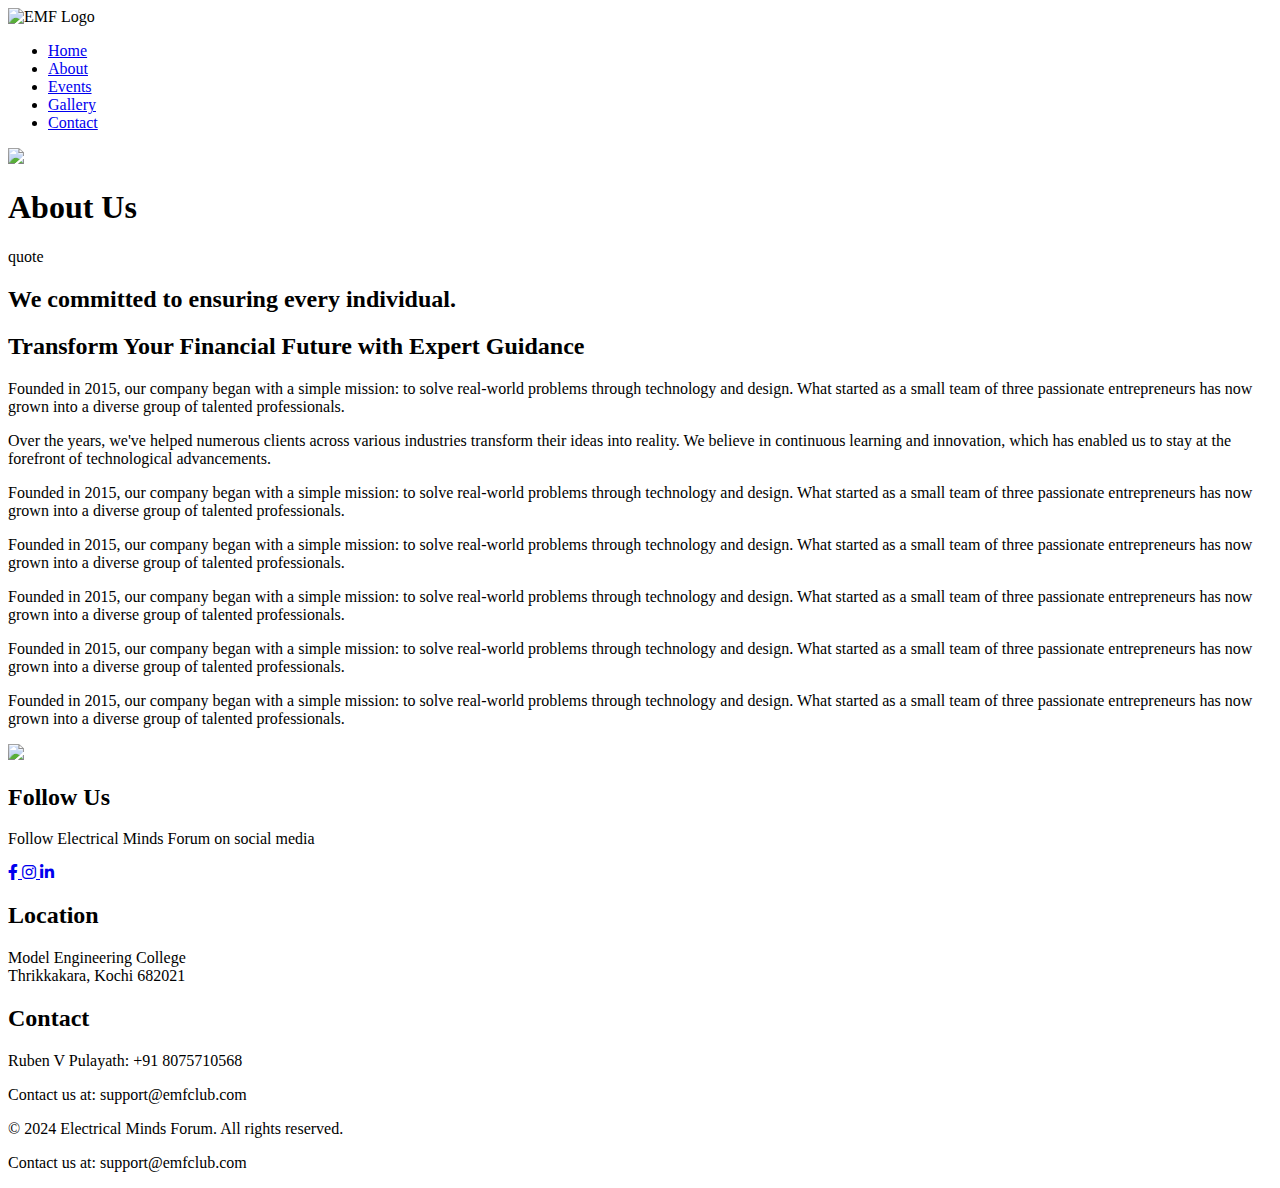
==== about.html @ 9b9ce5ea "Add files via upload" ====
<!DOCTYPE html>
<html lang="en">
<head>
    
    <head>
        <meta charset="UTF-8">
        <meta name="viewport" content="width=device-width, initial-scale=1.0">
        <link rel="stylesheet" href="styles.css">

        <link rel="stylesheet" href="https://cdnjs.cloudflare.com/ajax/libs/font-awesome/6.0.0-beta3/css/all.min.css"
            integrity="sha384-k6RqeWeci5ZR/Lv4MR0sA0FfDOMczTj0sF5vum1qHpAtxoqnAiq4HlT1brt/aH6k" crossorigin="anonymous">
        <title>Electrical Minds Forum</title>
        <link rel="preconnect" href="https://fonts.googleapis.com">
<link rel="preconnect" href="https://fonts.gstatic.com" crossorigin>
<link href="https://fonts.googleapis.com/css2?family=Atkinson+Hyperlegible+Mono:ital,wght@0,200..800;1,200..800&family=Roboto+Mono:ital,wght@0,100..700;1,100..700&family=Roboto+Slab:wght@100..900&family=Rowdies&display=swap" rel="stylesheet">
    </head>

    <head>
        <!-- Link to your CSS file -->
        <link rel="stylesheet" href="styles.css">
    
        <!-- Add Font Awesome CDN -->
        <link rel="stylesheet" href="https://cdnjs.cloudflare.com/ajax/libs/font-awesome/6.0.0-beta3/css/all.min.css">
    </head>


    <title>Electrical Minds Forum</title>
</head>
<body>

    <header>
        <img src="icons/emf logo.png" alt="EMF Logo" class="logo">
        <nav>
            <ul>
                <li><a href="index.html">Home</a></li>
                <li><a href="about.html">About</a></li>
                <li><a href="event.html">Events</a></li>
                <li><a href="gallery.html">Gallery</a></li>
                <li><a href="#contact">Contact</a></li>
            </ul>
        </nav>
    </header>
    <section class="about2-header">
        <div class="about2-image">
            <img src="icons/emf-gallery.png"/>
        </div>
        <div class="container about2-content">
            <h1>About Us</h1>
            <p>quote</p>
        </div>
    </section>

    <section class="about2-content">
        <div class="container">
            <h2>We committed to ensuring every individual.</h2>
            <h2> Transform Your Financial Future with Expert Guidance</h2>
            <div class="about2-grid">
                <div>
                    <p>Founded in 2015, our company began with a simple mission: to solve real-world problems through technology and design. What started as a small team of three passionate entrepreneurs has now grown into a diverse group of talented professionals.</p>
                    <p>Over the years, we've helped numerous clients across various industries transform their ideas into reality. We believe in continuous learning and innovation, which has enabled us to stay at the forefront of technological advancements.</p>
                    
                    <p>Founded in 2015, our company began with a simple mission: to solve real-world problems through technology and design. What started as a small team of three passionate entrepreneurs has now grown into a diverse group of talented professionals.</p>
                    <p>Founded in 2015, our company began with a simple mission: to solve real-world problems through technology and design. What started as a small team of three passionate entrepreneurs has now grown into a diverse group of talented professionals.</p>
                    <p>Founded in 2015, our company began with a simple mission: to solve real-world problems through technology and design. What started as a small team of three passionate entrepreneurs has now grown into a diverse group of talented professionals.</p>
                    <p>Founded in 2015, our company began with a simple mission: to solve real-world problems through technology and design. What started as a small team of three passionate entrepreneurs has now grown into a diverse group of talented professionals.</p>
                    <p>Founded in 2015, our company began with a simple mission: to solve real-world problems through technology and design. What started as a small team of three passionate entrepreneurs has now grown into a diverse group of talented professionals.</p>
                </div>
                <div class="para-image">
                    <img src="gallery/emf gallery1.jpg">
                </div>       
            </div>
            
            
        </div>
    </section>



    <section class="custom-contact" id="custom-contact">
        <div class="custom-contact-container">
            <div class="custom-section">
                
            <section class="social-media">
                <h2>Follow Us</h2>
                <p>Follow Electrical Minds Forum on social media</p>
            
                <div class="social-icons">
                    <!-- Facebook Icon -->
                    <a href="https://www.facebook.com" target="_blank">
                        <i class="fab fa-facebook-f"></i>
                    </a>
            
                    <!-- Instagram Icon -->
                    <a href="https://www.instagram.com" target="_blank">
                        <i class="fab fa-instagram"></i>
                    </a>
            
                    <!-- LinkedIn Icon -->
                    <a href="https://www.linkedin.com" target="_blank">
                        <i class="fab fa-linkedin-in"></i>
                    </a>
                </div>
            </section>
    
    
            </div>
    
            <div class="custom-section">
                <h2>Location</h2>
                <p>Model Engineering College<br>
                    Thrikkakara, Kochi 682021</p>
            </div>
    
            <div class="custom-section">
                <h2>Contact</h2>
                <p>Ruben V Pulayath: +91 8075710568</p>
                <p>Contact us at: support@emfclub.com</p>
            </div>
        </div>   
    </section>
        <footer>
            <p>&copy; 2024 Electrical Minds Forum. All rights reserved.</p>
            <p>Contact us at: support@emfclub.com</p>
        </footer>
      
    
    
</body>
</html>
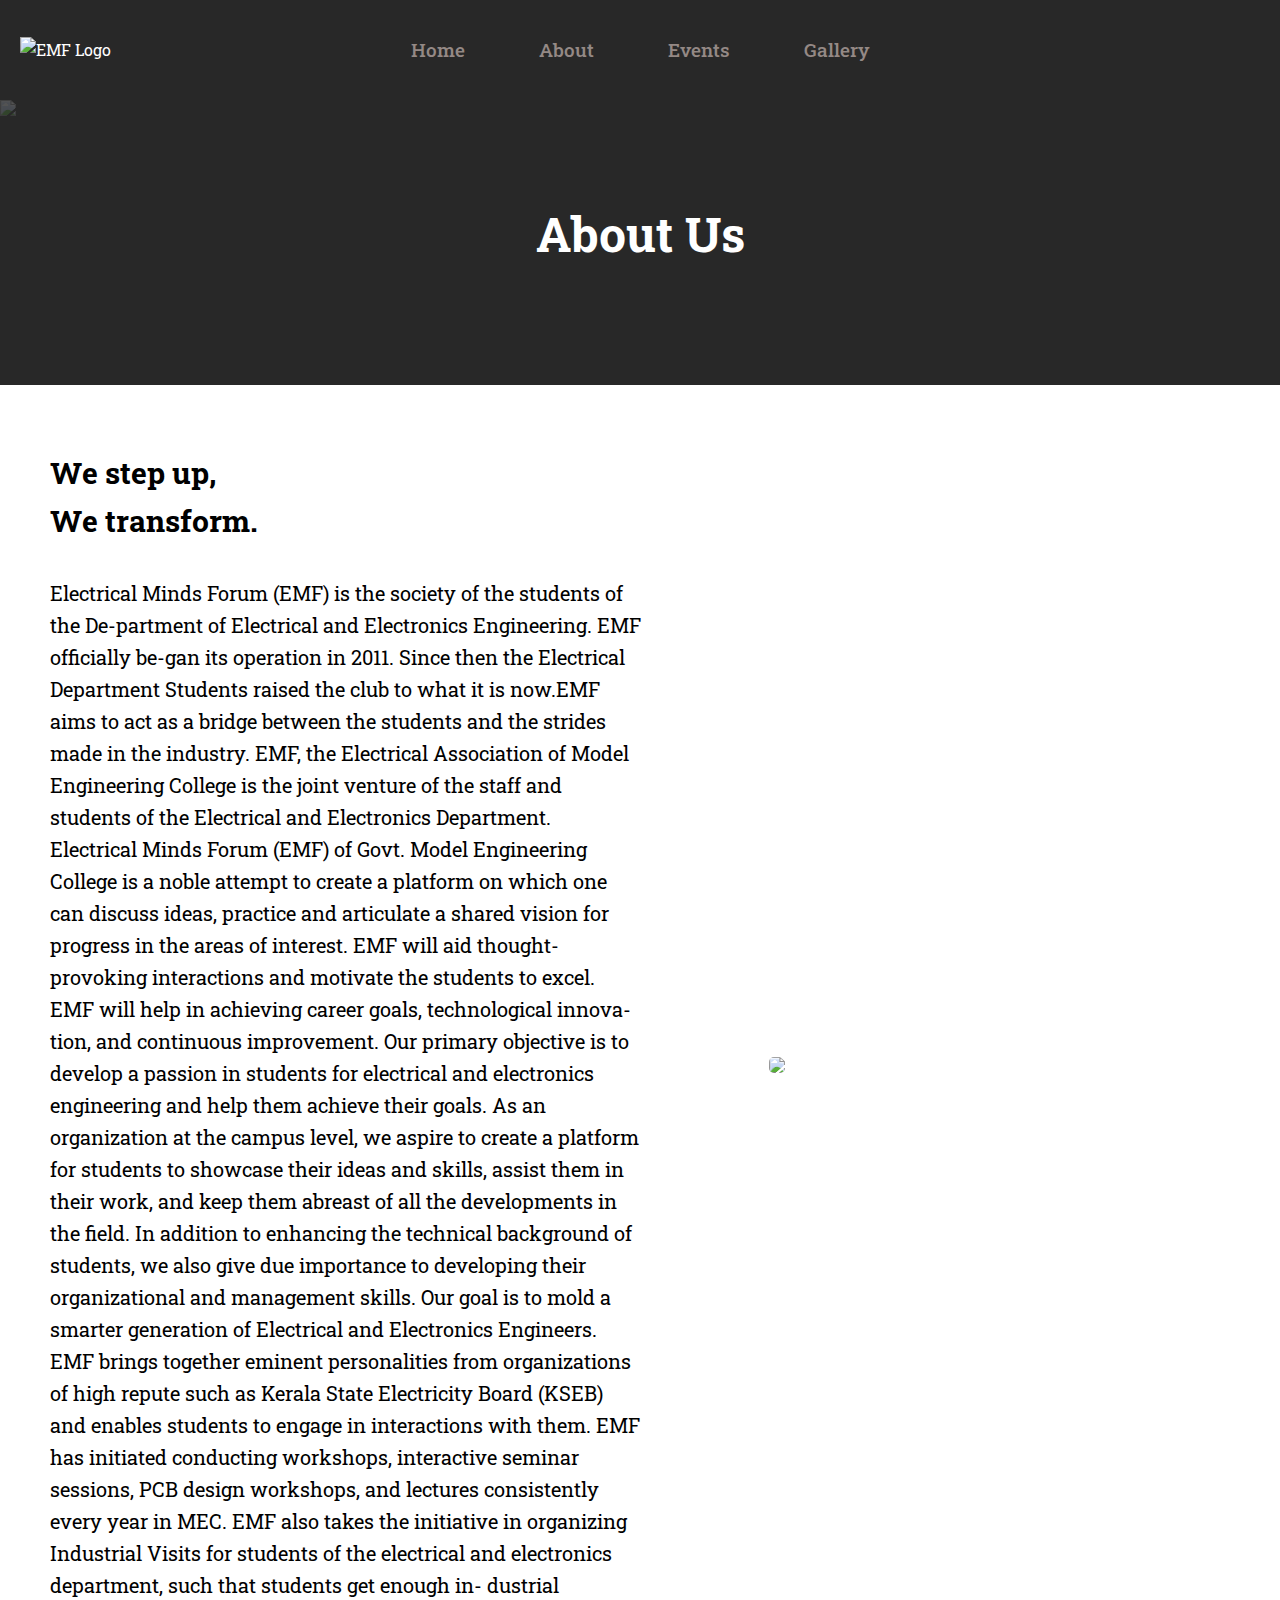
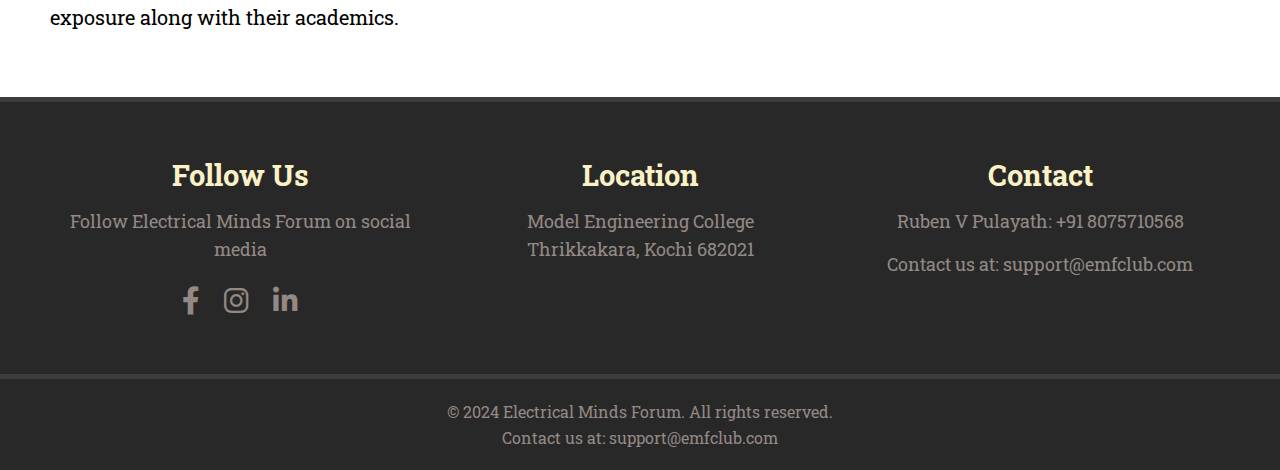
==== commit bf3abcbc: "Update about.html" ====
--- a/about.html
+++ b/about.html
@@ -36,34 +36,28 @@
                 <li><a href="about.html">About</a></li>
                 <li><a href="event.html">Events</a></li>
                 <li><a href="gallery.html">Gallery</a></li>
-                <li><a href="#contact">Contact</a></li>
+                
             </ul>
         </nav>
     </header>
     <section class="about2-header">
         <div class="about2-image">
-            <img src="icons/emf-gallery.png"/>
+            <img src="gallery/banner 2.jpg"/>
         </div>
         <div class="container about2-content">
             <h1>About Us</h1>
-            <p>quote</p>
+            
         </div>
     </section>
 
     <section class="about2-content">
         <div class="container">
-            <h2>We committed to ensuring every individual.</h2>
-            <h2> Transform Your Financial Future with Expert Guidance</h2>
+            <h2>We step up,</h2>
+            <h2>We transform.</h2>
+            
             <div class="about2-grid">
                 <div>
-                    <p>Founded in 2015, our company began with a simple mission: to solve real-world problems through technology and design. What started as a small team of three passionate entrepreneurs has now grown into a diverse group of talented professionals.</p>
-                    <p>Over the years, we've helped numerous clients across various industries transform their ideas into reality. We believe in continuous learning and innovation, which has enabled us to stay at the forefront of technological advancements.</p>
-                    
-                    <p>Founded in 2015, our company began with a simple mission: to solve real-world problems through technology and design. What started as a small team of three passionate entrepreneurs has now grown into a diverse group of talented professionals.</p>
-                    <p>Founded in 2015, our company began with a simple mission: to solve real-world problems through technology and design. What started as a small team of three passionate entrepreneurs has now grown into a diverse group of talented professionals.</p>
-                    <p>Founded in 2015, our company began with a simple mission: to solve real-world problems through technology and design. What started as a small team of three passionate entrepreneurs has now grown into a diverse group of talented professionals.</p>
-                    <p>Founded in 2015, our company began with a simple mission: to solve real-world problems through technology and design. What started as a small team of three passionate entrepreneurs has now grown into a diverse group of talented professionals.</p>
-                    <p>Founded in 2015, our company began with a simple mission: to solve real-world problems through technology and design. What started as a small team of three passionate entrepreneurs has now grown into a diverse group of talented professionals.</p>
+                    <p>Electrical Minds Forum (EMF) is the society of the students of the De-partment of Electrical and Electronics Engineering. EMF officially be-gan its operation in 2011. Since then the Electrical Department Students raised the club to what it is now.EMF aims to act as a bridge between the students and the strides made in the industry. EMF, the Electrical Association of Model Engineering College is the joint venture of the staff and students of the Electrical and Electronics Department. Electrical Minds Forum (EMF) of Govt. Model Engineering College is a noble attempt to create a platform on which one can discuss ideas, practice and articulate a shared vision for progress in the areas of interest. EMF will aid thought-provoking interactions and motivate the students to excel. EMF will help in achieving career goals, technological innova- tion, and continuous improvement. Our primary objective is to develop a passion in students for electrical and electronics engineering and help them achieve their goals. As an organization at the campus level, we aspire to create a platform for students to showcase their ideas and skills, assist them in their work, and keep them abreast of all the developments in the field. In addition to enhancing the technical background of students, we also give due importance to developing their organizational and management skills. Our goal is to mold a smarter generation of Electrical and Electronics Engineers. EMF brings together eminent personalities from organizations of high repute such as Kerala State Electricity Board (KSEB) and enables students to engage in interactions with them. EMF has initiated conducting workshops, interactive seminar sessions, PCB design workshops, and lectures consistently every year in MEC. EMF also takes the initiative in organizing Industrial Visits for students of the electrical and electronics department, such that students get enough in- dustrial exposure along with their academics.</p>
                 </div>
                 <div class="para-image">
                     <img src="gallery/emf gallery1.jpg">
@@ -126,4 +120,4 @@
     
     
 </body>
-</html>+</html>
--- a/styles.css
+++ b/styles.css
@@ -0,0 +1,1034 @@
+* {
+    margin: 0;
+    padding: 0;
+    box-sizing: border-box;
+}
+
+body {
+    font-family: "Roboto Slab", serif;
+    line-height: 1.6;
+    background-color: #ffffff;
+    /* Light background color */
+}
+
+header {
+    height: 100px;
+    display: flex;
+        /* Enable flexbox for alignment */
+        /*justify-content: space-between;*
+        /* Space between logo and nav */
+        align-items: center;
+        /* Vertically align items */
+        background: #282828;
+        /* Header background color */
+        color: white;
+        justify-content: space-between;
+        /* Text color */
+        position: relative;
+        padding: 10px 20px;
+        /* Padding for spacing */
+    
+}
+
+.logo {
+    max-width: 150px;
+        /* Control logo size */
+        margin: 0;
+        /* Remove any margin */
+}
+nav{
+    position: absolute;
+    left: 50%;
+    transform: translateX(-50%);
+}
+/* Navigation menu */
+nav ul {
+    
+    list-style: none;
+    /* Remove bullets */
+    display: flex;
+    /* Inline flexbox for items */
+    margin: 0;
+    /* Remove extra margins */
+    padding: 0;
+    /* Remove extra padding */
+    gap: 20px;
+    /* Adjust spacing between items */
+    /*justify-content: flex-start;
+    /* Align items slightly to the left */
+    
+}
+nav ul li{
+    margin: 0 15px;
+}
+
+/* Navbar text items */
+nav ul li a {
+    -webkit-tap-highlight-color: transparent;
+    font-weight: 500;
+    
+    color: #948985;
+    /* Text color */
+    text-decoration: none;
+    /* Remove underline */
+    font-size: 1.2rem;
+    /* Slightly increase font size */
+    padding: 8px 12px;
+    
+    /* Padding inside each link */
+    border-radius: 4px;
+    /* Rounded corners */
+    transition: all 0.3s ease;
+    /* Smooth transitions */
+    text-align: center;
+    
+
+}
+
+/* Hover effect for navbar */
+nav ul li a:hover {
+    
+    /* Light overlay effect */
+    color: #fbf1c7;
+    /* Ensure text color contrast */
+}
+
+.hero {
+    width: 100%;
+    height: 100vh;
+    position: relative;
+    overflow: hidden;
+    background-color: #000;
+}
+
+.overlay {
+    position: absolute;
+    top: 0;
+    left: 0;
+    width: 100%;
+    height: 100%;
+    background: rgba(0, 0, 0, 0.4);
+    z-index: 1;
+}
+
+.slideshow-container {
+    position: relative;
+    width: 100%;
+    height: 100vh;
+    overflow: hidden;
+}
+
+.slide {
+    display: none;
+    width: 100%;
+    height: 100%;
+    position: relative;
+    background-color: #282828; /* Fallback background color */
+}
+
+.slide img {
+    width: 100%;
+    height: 100%;
+    object-fit: cover;
+    position: absolute;
+    top: 0;
+    left: 0;
+    z-index: 1;
+    background-color: #282828; /* Fallback background color */
+}
+
+.slide-content {
+    position: relative;
+    z-index: 2;
+    color: white;
+    padding: 2rem;
+    max-width: 600px;
+    margin: 0 auto;
+    text-align: center;
+    position: absolute;
+    top: 50%;
+    left: 50%;
+    transform: translate(-50%, -50%);
+    background: rgba(0, 0, 0, 0.5);
+    border-radius: 10px;
+    backdrop-filter: blur(5px);
+}
+
+.slide-content h1 {
+    font-size: 3.5rem;
+    margin: 0.5rem 0;
+    font-weight: bold;
+    text-transform: uppercase;
+    letter-spacing: 2px;
+}
+
+.slide-content p {
+    font-size: 1.2rem;
+    margin: 1rem 0;
+    line-height: 1.6;
+}
+
+.prev, .next {
+    cursor: pointer;
+    position: absolute;
+    top: 50%;
+    transform: translateY(-50%);
+    width: auto;
+    padding: 16px;
+    color: white;
+    font-weight: bold;
+    font-size: 24px;
+    transition: 0.6s ease;
+    border: none;
+    background: rgba(0, 0, 0, 0.3);
+    z-index: 3;
+}
+
+.next {
+    right: 0;
+}
+
+.prev {
+    left: 0;
+}
+
+.prev:hover, .next:hover {
+    background: rgba(0, 0, 0, 0.8);
+}
+
+.dots-container {
+    position: absolute;
+    bottom: 20px;
+    width: 100%;
+    text-align: center;
+    z-index: 3;
+}
+
+.dot {
+    cursor: pointer;
+    height: 12px;
+    width: 12px;
+    margin: 0 5px;
+    background-color: rgba(255, 255, 255, 0.5);
+    border-radius: 50%;
+    display: inline-block;
+    transition: background-color 0.6s ease;
+}
+
+.active, .dot:hover {
+    background-color: white;
+}
+
+.slide.fade {
+    animation-name: fade;
+    animation-duration: 1.5s;
+    background-color: #282828; /* Fallback background color */
+}
+
+@keyframes fade {
+    from {opacity: .4}
+    to {opacity: 1}
+}
+
+@media screen and (max-width: 768px) {
+    .slide-content h1 {
+        font-size: 2.5rem;
+    }
+    
+    .slide-content p {
+        font-size: 1rem;
+    }
+    
+    .prev, .next {
+        padding: 8px;
+        font-size: 18px;
+    }
+}
+
+.cta-button {
+    display: inline-block;
+    padding: 15px 30px;
+    background: linear-gradient(45deg, #4CAF50, #45a049);
+    color: white;
+    text-decoration: none;
+    border-radius: 30px;
+    font-size: 1.1rem;
+    font-weight: 600;
+    transition: all 0.3s ease;
+    opacity: 0;
+    transform: translateY(20px);
+    transition: all 0.8s ease-out 0.9s;
+}
+
+.slide.active .cta-button {
+    opacity: 1;
+    transform: translateY(0);
+}
+
+.cta-button:hover {
+    transform: translateY(-2px);
+    box-shadow: 0 5px 15px rgba(76, 175, 80, 0.4);
+}
+
+/* Navigation Buttons */
+.nav-btn {
+    position: absolute;
+    top: 50%;
+    transform: translateY(-50%);
+    background: rgba(255, 255, 255, 0.1);
+    border: none;
+    width: 50px;
+    height: 50px;
+    border-radius: 50%;
+    cursor: pointer;
+    z-index: 2;
+    transition: all 0.3s ease;
+}
+
+.nav-btn:hover {
+    background: rgba(255, 255, 255, 0.2);
+}
+
+.nav-btn svg {
+    width: 24px;
+    height: 24px;
+    fill: white;
+}
+
+.prev {
+    left: 20px;
+}
+
+.next {
+    right: 20px;
+}
+
+/* Progress Bar */
+.progress-container {
+    position: absolute;
+    bottom: 0;
+    width: 100%;
+    height: 4px;
+    background: rgba(255, 255, 255, 0.2);
+    z-index: 2;
+}
+
+.progress-bar {
+    height: 100%;
+    background: #4CAF50;
+    width: 0;
+    transition: width 0.3s ease;
+}
+
+/* Dots Container */
+.dots-container {
+    position: absolute;
+    bottom: 30px;
+    left: 50%;
+    transform: translateX(-50%);
+    display: flex;
+    gap: 12px;
+    z-index: 2;
+}
+
+.dot {
+    width: 10px;
+    height: 10px;
+    background: rgba(255, 255, 255, 0.5);
+    border-radius: 50%;
+    cursor: pointer;
+    transition: all 0.3s ease;
+}
+
+.dot.active {
+    background: white;
+    transform: scale(1.2);
+}
+
+/* Responsive Design */
+@media (max-width: 768px) {
+    .slide-content h1 {
+        font-size: 2.5rem;
+    }
+
+    .slide-content p {
+        font-size: 1.2rem;
+    }
+
+    .nav-btn {
+        width: 40px;
+        height: 40px;
+    }
+}
+
+@media (max-width: 480px) {
+    .slide-content h1 {
+        font-size: 2rem;
+    }
+
+    .slide-content p {
+        font-size: 1rem;
+    }
+
+    .cta-button {
+        padding: 12px 24px;
+        font-size: 1rem;
+    }
+}
+
+.about {
+    padding: 50px 40px;
+    /* Padding for about section */
+    background-color: #eaecef;
+    /* Light gray background */
+    text-align: center;
+    /* Center text */
+}
+
+.about h2 {
+    font-size: 3em;
+    /* Font size for section heading */
+    margin: 30px 0;
+    /* Margin above and below heading */
+    color: #282828;
+    font-weight: 700;
+    /* Color for heading */
+}
+
+.member-group {
+    display: flex;
+    /* Use flexbox */
+    flex-wrap: wrap;
+    /* Wrap to next line */
+    justify-content: center;
+    /* Center items */
+    margin: 20px 0;
+    /* Margin for the group */
+}
+
+.member {
+    margin: 15px;
+    /* Space around member items */
+    text-align: center;
+    /* Center text under images */
+}
+
+.member img {
+    width: 100px;
+    /* Width of member images */
+    height: 100px;
+    /* Height of member images */
+    border-radius: 50%;
+    /* Circular images */
+    object-fit: cover;
+    /* Maintain aspect ratio */
+}
+
+.events2 {
+    padding: 50px 40px;
+    /* Padding around the events section */
+    background-color: #ffffff;
+    /* Light gray background */
+    text-align: center;
+    /* Center text */
+}
+
+.events2 h2 {
+    font-size: 3em;
+    /* Font size for section heading */
+    margin: 30px 0;
+    /* Margin above and below heading */
+    color: #282828;
+    font-weight: 700;
+    /* Color for heading */
+}
+
+
+
+.event-group2 {
+    display: flex;
+    /* Use flexbox */
+    flex-wrap: wrap;
+    /* Wrap items */
+    justify-content: center;
+    /* Center items */
+    margin: 20px 0;
+    /* Margin for the group */
+}
+
+.event2 {
+    
+    /* Border color */
+    
+    /* Rounded corners */
+    margin: 15px;
+    /* Space between events */
+    padding: 20px;
+    /* Padding inside each event box */
+    background: white;
+    /* Background for event box */
+    max-width: 400px;
+    /* Max width for event boxes */
+    
+}
+
+.event-image2 img {
+    width: 350px;
+    /* Responsive image */
+    height: 350px;
+    
+    /* Maintain aspect ratio */
+    
+    /* Rounded corners for image */
+}
+
+.event-details2 h3 input,
+.event-details2 p input,
+.event-details2 p textarea {
+    border: none;
+    /* Remove border */
+    border-bottom: 1px solid #6c63ff;
+    /* Bottom border */
+    width: calc(100% - 15px);
+    /* Full width */
+    margin-bottom: 10px;
+    /* Space below inputs */
+    padding: 5px;
+    /* Padding inside inputs */
+}
+
+.event-details2 textarea {
+    height: 60px;
+    /* Height for description */
+    resize: none;
+    /* Prevent resizing of textarea */
+}
+
+.gallery2 {
+    padding: 50px 40px;
+    /* Padding around the gallery section */
+    background-color: #eaecef;
+    /* White background */
+    text-align: center;
+    /* Center text */
+}
+
+.gallery2 h2 {
+    font-size: 2em;
+    /* Font size for section heading */
+    margin: 30px 0;
+    /* Margin above and below heading */
+    color: #282828;
+    /* Color for heading */
+}
+
+.gallery-group {
+    display: flex;
+    /* Use flexbox */
+    flex-wrap: wrap;
+    /* Wrap items */
+    justify-content: center;
+    /* Center items */
+    margin: 20px 0;
+    /* Margin for the group */
+}
+
+.gallery-item2 {
+    
+    /* Border color */
+    box-shadow: 0 4px 8px 0 rgba(0, 0, 0, 0.2), 0 6px 20px 0 rgba(0, 0, 0, 0.19);
+    /* Rounded corners */
+    margin: 15px;
+    /* Space between items */
+    overflow: hidden;
+    /* Preserve image and title appearance */
+    max-width: 400px;
+    /* Max width for gallery items */
+}
+
+.gallery-item2 img {
+    width: 100%;
+    /* Responsive image */
+    height: auto;
+    /* Maintain aspect ratio */
+    
+}
+
+.gallery-item2 img:hover{
+    transform: scale(1.4);
+}
+
+.image-title2 {
+    padding: 10px;
+    /* Padding inside title area */
+}
+
+.image-title2 input {
+    border: none;
+    /* Remove border */
+    border-bottom: 1px solid #6c63ff;
+    /* Bottom border */
+    width: calc(100% - 20px);
+    /* Full width */
+    padding: 5px;
+    /* Padding inside input */
+    text-align: center;
+    /* Center title text */
+}
+
+/* Styles for the Feedback Form Section */
+.feedback {
+    padding: 50px 40px;
+    /* Padding around the feedback section */
+    background-color: #f4f4f4;
+    /* Light gray background */
+    text-align: center;
+    /* Center text */
+}
+
+.feedback h2 {
+    font-size: 2em;
+    /* Font size for feedback section heading */
+    margin: 30px 0;
+    /* Margin above and below heading */
+    color: #6c63ff;
+    /* Color for heading */
+}
+
+.feedback-form {
+    display: flex;
+    flex-direction: column;
+    /* Arrange elements vertically */
+    gap: 1rem;
+    /* Space between elements */
+    max-width: 400px;
+    /* Max width for the form */
+    margin: 0 auto;
+    /* Center the form */
+    background: white;
+    /* White background for the form */
+    border-radius: 8px;
+    /* Rounded corners */
+    padding: 20px;
+    /* Padding inside form */
+    box-shadow: 0 4px 8px rgba(0, 0, 0, 0.1);
+    /* Shadow effect */
+}
+
+.feedback-form label {
+    text-align: left;
+    /* Align label to the left */
+}
+
+.feedback-form input,
+.feedback-form textarea {
+    border: 1px solid #6c63ff;
+    /* Border color */
+    border-radius: 5px;
+    /* Rounded corners for inputs */
+    padding: 10px;
+    /* Padding inside inputs */
+    width: 100%;
+    /* Full width */
+}
+
+.feedback-form textarea {
+    height: 100px;
+    /* Height for textarea */
+}
+
+button {
+    background: linear-gradient(90deg, #6c63ff, #3f47cc);
+    /* Gradient background */
+    color: white;
+    /* Button text color */
+    padding: 10px;
+    /* Padding inside button */
+    border: none;
+    /* Remove border */
+    border-radius: 5px;
+    /* Rounded corners for button */
+    cursor: pointer;
+    /* Pointer cursor on hover */
+}
+
+.custom-contact {
+    padding: 50px 40px;
+    background-color: #282828;
+    border-top: 5px solid #3c3c3c
+}
+
+.custom-contact-container {
+    display: flex;
+    justify-content: space-between;
+    align-items: flex-start;
+    max-width: 1200px;
+    margin: 0 auto;
+}
+
+.custom-section {
+    flex: 1;
+    text-align: center;
+    padding: 0 20px;
+}
+
+.custom-section h2 {
+    font-size: 1.8em;
+    color: #fbf1c7;
+    margin-bottom: 10px;
+}
+
+.custom-section p {
+    color: #948985;
+    font-size: 1.1em;
+    line-height: 1.6;
+    margin-bottom: 15px;
+}
+
+.social-icons {
+    display: flex;
+    justify-content: center;
+    margin-top: 15px;
+}
+
+.social-icons a {
+    margin: 0 12px;
+    color: #948985;
+    font-size: 28px;
+    text-decoration: none;
+    transition: color 0.3s ease, transform 0.3s ease;
+}
+
+.social-icons a:hover {
+    color: #fbf1c7;
+    transform: scale(1.2);
+}
+
+
+footer {
+    background-color: #282828;
+    color:#948985 ;
+    text-align: center;
+    padding: 20px;
+    border-top: 5px solid #3c3c3c;
+}
+
+  
+ .gallery {
+    padding-top: 50px;
+    padding-bottom: 50px;
+    padding-left: 50px;
+    padding-right:50px ;
+    display: grid;
+    grid-template-columns: repeat(4, 1fr);
+    gap: 20px;
+    
+}
+  
+  .gallery-item {
+    height: 350px;
+    overflow: hidden;
+    position: relative;
+    box-shadow: 0 6px 15px rgba(0,0,0,0.1);
+    cursor: pointer;
+    transition: transform 0.3s ease, box-shadow 0.3s ease;
+  }
+  
+  .gallery-item:hover {
+    transform: translateY(-5px);
+    box-shadow: 0 12px 20px rgba(0,0,0,0.15);
+  }
+  
+  .gallery-item img {
+    width: 100%;
+    height: 100%;
+    object-fit: cover;
+    transition: transform 0.5s ease;
+  }
+  
+  .gallery-item:hover img {
+    transform: scale(1.05);
+  }
+  
+  /* Modal styles */
+  .modal {
+    display: none;
+    position: fixed;
+    top: 0;
+    left: 0;
+    width: 100%;
+    height: 100%;
+    background-color: rgba(0,0,0,0.95);
+    z-index: 1000;
+    opacity: 0;
+    transition: opacity 0.3s ease;
+    justify-content: center;
+    align-items: center;
+  }
+  
+  .modal.active {
+    display: flex;
+    opacity: 1;
+  }
+  
+  .modal-content {
+    max-width: 90%;
+    max-height: 90%;
+    object-fit: contain;
+    border-radius: 4px;
+    opacity: 0;
+    transform: scale(0.8);
+    transition: all 0.3s ease;
+  }
+  
+  .modal.active .modal-content {
+    opacity: 1;
+    transform: scale(1);
+  }
+  
+  .close-btn {
+    position: absolute;
+    top: 20px;
+    right: 30px;
+    color: white;
+    font-size: 35px;
+    cursor: pointer;
+    z-index: 1001;
+    width: 50px;
+    height: 50px;
+    display: flex;
+    align-items: center;
+    justify-content: center;
+    background-color: rgba(0,0,0,0.3);
+    border-radius: 50%;
+    transition: background-color 0.3s;
+  }
+  
+  .close-btn:hover {
+    background-color: rgba(255,255,255,0.1);
+  }
+  
+  .caption {
+    position: absolute;
+    bottom: 0;
+    left: 0;
+    right: 0;
+    background-color: rgba(0,0,0,0.7);
+    color: white;
+    padding: 15px;
+    text-align: center;
+    opacity: 0;
+    transform: translateY(20px);
+    transition: all 0.3s ease;
+  }
+  
+  .modal.active .caption {
+    opacity: 1;
+    transform: translateY(0);
+  }
+  
+  /* Navigation buttons */
+  .nav-btn {
+    position: absolute;
+    top: 50%;
+    transform: translateY(-50%);
+    color: white;
+    font-size: 30px;
+    background-color: rgba(0,0,0,0.3);
+    width: 60px;
+    height: 60px;
+    border-radius: 50%;
+    display: flex;
+    align-items: center;
+    justify-content: center;
+    cursor: pointer;
+    transition: background-color 0.3s;
+    z-index: 1001;
+  }
+  
+  .nav-btn:hover {
+    background-color: rgba(255,255,255,0.1);
+  }
+  
+  .prev-btn {
+    left: 20px;
+  }
+  
+  .next-btn {
+    right: 20px;
+  }
+  
+  /* Caption overlay for gallery items */
+  .item-caption {
+    position: absolute;
+    bottom: 0;
+    left: 0;
+    right: 0;
+    background: linear-gradient(transparent, rgba(0,0,0,0.7));
+    color: white;
+    padding: 15px;
+    transform: translateY(100%);
+    transition: transform 0.3s ease;
+  }
+  
+  .gallery-item:hover .item-caption {
+    transform: translateY(0);
+  }
+
+/* event card */
+.events-grid {
+    padding-top: 50px;
+    padding-bottom: 50px;
+    padding-left: 50px;
+    padding-right:50px ;
+    display: grid;
+    grid-template-columns: repeat(4, 1fr);
+    gap: 20px;
+  }
+  
+  .event-card {
+    background-color: white;
+    border-radius: var(--border-radius);
+    overflow: hidden;
+    box-shadow: var(--shadow);
+    transition: transform 0.3s, box-shadow 0.3s;
+  }
+  
+  .event-card:hover {
+    transform: translateY(-5px);
+    box-shadow: 0 8px 20px rgba(0,0,0,0.15);
+  }
+  
+  .event-image {
+    height: 200px;
+    overflow: hidden;
+    position: relative;
+  }
+  
+  .event-image img {
+    width: 100%;
+    height: 100%;
+    object-fit: cover;
+    transition: transform 0.5s;
+  }
+  
+  .event-card:hover .event-image img {
+    transform: scale(1.05);
+  }
+  
+  
+  
+ 
+  
+  .event-title {
+    padding-top: 20px;
+    padding-left: 10px;
+    font-size: 20px;
+    font-weight: 600;
+    margin-bottom: 10px;
+    color: var(--text-color);
+  }
+  
+  
+  
+
+  
+  .event-description {
+    padding-left: 10px;
+    margin: 15px 0;
+    font-size: 15px;
+    color: #555;
+    line-height: 1.5;
+  }
+  
+  .event-footer {
+    display: flex;
+    justify-content: space-between;
+    align-items: center;
+    margin-top: 15px;
+    padding-top: 15px;
+    border-top: 1px solid var(--gray-light);
+  }
+  
+
+  /*about us page */
+  .about2-header {
+    background-color: #282828;
+    color: white;
+    padding: 2rem 0;
+    text-align: center;
+    position: relative;
+    overflow: hidden;
+}
+
+.about2-content {
+    position: relative;
+    z-index: 2;
+}
+
+.about2-image {
+    position: absolute;
+    top: 0;
+    left: 0;
+    width: 100%;
+    height: 100%;
+    opacity: 0.2;
+    z-index: 1;
+    display: flex;
+    justify-content: center;
+    align-items: center;
+}
+
+.about2-image img {
+    min-width: 100%;
+    min-height: 100%;
+    object-fit: cover;
+}
+
+.about2-header h1 {
+    font-size: 3rem;
+    margin-bottom: 1rem;
+}
+
+.about2-header p {
+    font-size: 1.2rem;
+    max-width: 700px;
+    margin: 0 auto;
+}
+  
+.about2-content {
+  padding: 4rem 0;
+}
+
+.about2-grid {
+  display: grid;
+  grid-template-columns: 1fr 1fr;
+  gap: 3rem;
+  margin-top: 2rem;
+  padding-left:50px;
+  font-size: 20px;
+}
+
+.about2-content h2{
+  padding-left: 50px;
+  font-size: 30px;
+}
+
+
+  .para-image {
+    display: flex;
+    align-items: center;
+    justify-content: space-between;
+    margin-top: -5rem;
+    margin-left: 5rem;
+  }
+
+  .para-image img {
+    max-width: 90%;
+    height: auto;
+    border-radius: 5px;
+    
+  }
+
+
+
--- a/styles.css
+++ b/styles.css
@@ -0,0 +1,1034 @@
+* {
+    margin: 0;
+    padding: 0;
+    box-sizing: border-box;
+}
+
+body {
+    font-family: "Roboto Slab", serif;
+    line-height: 1.6;
+    background-color: #ffffff;
+    /* Light background color */
+}
+
+header {
+    height: 100px;
+    display: flex;
+        /* Enable flexbox for alignment */
+        /*justify-content: space-between;*
+        /* Space between logo and nav */
+        align-items: center;
+        /* Vertically align items */
+        background: #282828;
+        /* Header background color */
+        color: white;
+        justify-content: space-between;
+        /* Text color */
+        position: relative;
+        padding: 10px 20px;
+        /* Padding for spacing */
+    
+}
+
+.logo {
+    max-width: 150px;
+        /* Control logo size */
+        margin: 0;
+        /* Remove any margin */
+}
+nav{
+    position: absolute;
+    left: 50%;
+    transform: translateX(-50%);
+}
+/* Navigation menu */
+nav ul {
+    
+    list-style: none;
+    /* Remove bullets */
+    display: flex;
+    /* Inline flexbox for items */
+    margin: 0;
+    /* Remove extra margins */
+    padding: 0;
+    /* Remove extra padding */
+    gap: 20px;
+    /* Adjust spacing between items */
+    /*justify-content: flex-start;
+    /* Align items slightly to the left */
+    
+}
+nav ul li{
+    margin: 0 15px;
+}
+
+/* Navbar text items */
+nav ul li a {
+    -webkit-tap-highlight-color: transparent;
+    font-weight: 500;
+    
+    color: #948985;
+    /* Text color */
+    text-decoration: none;
+    /* Remove underline */
+    font-size: 1.2rem;
+    /* Slightly increase font size */
+    padding: 8px 12px;
+    
+    /* Padding inside each link */
+    border-radius: 4px;
+    /* Rounded corners */
+    transition: all 0.3s ease;
+    /* Smooth transitions */
+    text-align: center;
+    
+
+}
+
+/* Hover effect for navbar */
+nav ul li a:hover {
+    
+    /* Light overlay effect */
+    color: #fbf1c7;
+    /* Ensure text color contrast */
+}
+
+.hero {
+    width: 100%;
+    height: 100vh;
+    position: relative;
+    overflow: hidden;
+    background-color: #000;
+}
+
+.overlay {
+    position: absolute;
+    top: 0;
+    left: 0;
+    width: 100%;
+    height: 100%;
+    background: rgba(0, 0, 0, 0.4);
+    z-index: 1;
+}
+
+.slideshow-container {
+    position: relative;
+    width: 100%;
+    height: 100vh;
+    overflow: hidden;
+}
+
+.slide {
+    display: none;
+    width: 100%;
+    height: 100%;
+    position: relative;
+    background-color: #282828; /* Fallback background color */
+}
+
+.slide img {
+    width: 100%;
+    height: 100%;
+    object-fit: cover;
+    position: absolute;
+    top: 0;
+    left: 0;
+    z-index: 1;
+    background-color: #282828; /* Fallback background color */
+}
+
+.slide-content {
+    position: relative;
+    z-index: 2;
+    color: white;
+    padding: 2rem;
+    max-width: 600px;
+    margin: 0 auto;
+    text-align: center;
+    position: absolute;
+    top: 50%;
+    left: 50%;
+    transform: translate(-50%, -50%);
+    background: rgba(0, 0, 0, 0.5);
+    border-radius: 10px;
+    backdrop-filter: blur(5px);
+}
+
+.slide-content h1 {
+    font-size: 3.5rem;
+    margin: 0.5rem 0;
+    font-weight: bold;
+    text-transform: uppercase;
+    letter-spacing: 2px;
+}
+
+.slide-content p {
+    font-size: 1.2rem;
+    margin: 1rem 0;
+    line-height: 1.6;
+}
+
+.prev, .next {
+    cursor: pointer;
+    position: absolute;
+    top: 50%;
+    transform: translateY(-50%);
+    width: auto;
+    padding: 16px;
+    color: white;
+    font-weight: bold;
+    font-size: 24px;
+    transition: 0.6s ease;
+    border: none;
+    background: rgba(0, 0, 0, 0.3);
+    z-index: 3;
+}
+
+.next {
+    right: 0;
+}
+
+.prev {
+    left: 0;
+}
+
+.prev:hover, .next:hover {
+    background: rgba(0, 0, 0, 0.8);
+}
+
+.dots-container {
+    position: absolute;
+    bottom: 20px;
+    width: 100%;
+    text-align: center;
+    z-index: 3;
+}
+
+.dot {
+    cursor: pointer;
+    height: 12px;
+    width: 12px;
+    margin: 0 5px;
+    background-color: rgba(255, 255, 255, 0.5);
+    border-radius: 50%;
+    display: inline-block;
+    transition: background-color 0.6s ease;
+}
+
+.active, .dot:hover {
+    background-color: white;
+}
+
+.slide.fade {
+    animation-name: fade;
+    animation-duration: 1.5s;
+    background-color: #282828; /* Fallback background color */
+}
+
+@keyframes fade {
+    from {opacity: .4}
+    to {opacity: 1}
+}
+
+@media screen and (max-width: 768px) {
+    .slide-content h1 {
+        font-size: 2.5rem;
+    }
+    
+    .slide-content p {
+        font-size: 1rem;
+    }
+    
+    .prev, .next {
+        padding: 8px;
+        font-size: 18px;
+    }
+}
+
+.cta-button {
+    display: inline-block;
+    padding: 15px 30px;
+    background: linear-gradient(45deg, #4CAF50, #45a049);
+    color: white;
+    text-decoration: none;
+    border-radius: 30px;
+    font-size: 1.1rem;
+    font-weight: 600;
+    transition: all 0.3s ease;
+    opacity: 0;
+    transform: translateY(20px);
+    transition: all 0.8s ease-out 0.9s;
+}
+
+.slide.active .cta-button {
+    opacity: 1;
+    transform: translateY(0);
+}
+
+.cta-button:hover {
+    transform: translateY(-2px);
+    box-shadow: 0 5px 15px rgba(76, 175, 80, 0.4);
+}
+
+/* Navigation Buttons */
+.nav-btn {
+    position: absolute;
+    top: 50%;
+    transform: translateY(-50%);
+    background: rgba(255, 255, 255, 0.1);
+    border: none;
+    width: 50px;
+    height: 50px;
+    border-radius: 50%;
+    cursor: pointer;
+    z-index: 2;
+    transition: all 0.3s ease;
+}
+
+.nav-btn:hover {
+    background: rgba(255, 255, 255, 0.2);
+}
+
+.nav-btn svg {
+    width: 24px;
+    height: 24px;
+    fill: white;
+}
+
+.prev {
+    left: 20px;
+}
+
+.next {
+    right: 20px;
+}
+
+/* Progress Bar */
+.progress-container {
+    position: absolute;
+    bottom: 0;
+    width: 100%;
+    height: 4px;
+    background: rgba(255, 255, 255, 0.2);
+    z-index: 2;
+}
+
+.progress-bar {
+    height: 100%;
+    background: #4CAF50;
+    width: 0;
+    transition: width 0.3s ease;
+}
+
+/* Dots Container */
+.dots-container {
+    position: absolute;
+    bottom: 30px;
+    left: 50%;
+    transform: translateX(-50%);
+    display: flex;
+    gap: 12px;
+    z-index: 2;
+}
+
+.dot {
+    width: 10px;
+    height: 10px;
+    background: rgba(255, 255, 255, 0.5);
+    border-radius: 50%;
+    cursor: pointer;
+    transition: all 0.3s ease;
+}
+
+.dot.active {
+    background: white;
+    transform: scale(1.2);
+}
+
+/* Responsive Design */
+@media (max-width: 768px) {
+    .slide-content h1 {
+        font-size: 2.5rem;
+    }
+
+    .slide-content p {
+        font-size: 1.2rem;
+    }
+
+    .nav-btn {
+        width: 40px;
+        height: 40px;
+    }
+}
+
+@media (max-width: 480px) {
+    .slide-content h1 {
+        font-size: 2rem;
+    }
+
+    .slide-content p {
+        font-size: 1rem;
+    }
+
+    .cta-button {
+        padding: 12px 24px;
+        font-size: 1rem;
+    }
+}
+
+.about {
+    padding: 50px 40px;
+    /* Padding for about section */
+    background-color: #eaecef;
+    /* Light gray background */
+    text-align: center;
+    /* Center text */
+}
+
+.about h2 {
+    font-size: 3em;
+    /* Font size for section heading */
+    margin: 30px 0;
+    /* Margin above and below heading */
+    color: #282828;
+    font-weight: 700;
+    /* Color for heading */
+}
+
+.member-group {
+    display: flex;
+    /* Use flexbox */
+    flex-wrap: wrap;
+    /* Wrap to next line */
+    justify-content: center;
+    /* Center items */
+    margin: 20px 0;
+    /* Margin for the group */
+}
+
+.member {
+    margin: 15px;
+    /* Space around member items */
+    text-align: center;
+    /* Center text under images */
+}
+
+.member img {
+    width: 100px;
+    /* Width of member images */
+    height: 100px;
+    /* Height of member images */
+    border-radius: 50%;
+    /* Circular images */
+    object-fit: cover;
+    /* Maintain aspect ratio */
+}
+
+.events2 {
+    padding: 50px 40px;
+    /* Padding around the events section */
+    background-color: #ffffff;
+    /* Light gray background */
+    text-align: center;
+    /* Center text */
+}
+
+.events2 h2 {
+    font-size: 3em;
+    /* Font size for section heading */
+    margin: 30px 0;
+    /* Margin above and below heading */
+    color: #282828;
+    font-weight: 700;
+    /* Color for heading */
+}
+
+
+
+.event-group2 {
+    display: flex;
+    /* Use flexbox */
+    flex-wrap: wrap;
+    /* Wrap items */
+    justify-content: center;
+    /* Center items */
+    margin: 20px 0;
+    /* Margin for the group */
+}
+
+.event2 {
+    
+    /* Border color */
+    
+    /* Rounded corners */
+    margin: 15px;
+    /* Space between events */
+    padding: 20px;
+    /* Padding inside each event box */
+    background: white;
+    /* Background for event box */
+    max-width: 400px;
+    /* Max width for event boxes */
+    
+}
+
+.event-image2 img {
+    width: 350px;
+    /* Responsive image */
+    height: 350px;
+    
+    /* Maintain aspect ratio */
+    
+    /* Rounded corners for image */
+}
+
+.event-details2 h3 input,
+.event-details2 p input,
+.event-details2 p textarea {
+    border: none;
+    /* Remove border */
+    border-bottom: 1px solid #6c63ff;
+    /* Bottom border */
+    width: calc(100% - 15px);
+    /* Full width */
+    margin-bottom: 10px;
+    /* Space below inputs */
+    padding: 5px;
+    /* Padding inside inputs */
+}
+
+.event-details2 textarea {
+    height: 60px;
+    /* Height for description */
+    resize: none;
+    /* Prevent resizing of textarea */
+}
+
+.gallery2 {
+    padding: 50px 40px;
+    /* Padding around the gallery section */
+    background-color: #eaecef;
+    /* White background */
+    text-align: center;
+    /* Center text */
+}
+
+.gallery2 h2 {
+    font-size: 2em;
+    /* Font size for section heading */
+    margin: 30px 0;
+    /* Margin above and below heading */
+    color: #282828;
+    /* Color for heading */
+}
+
+.gallery-group {
+    display: flex;
+    /* Use flexbox */
+    flex-wrap: wrap;
+    /* Wrap items */
+    justify-content: center;
+    /* Center items */
+    margin: 20px 0;
+    /* Margin for the group */
+}
+
+.gallery-item2 {
+    
+    /* Border color */
+    box-shadow: 0 4px 8px 0 rgba(0, 0, 0, 0.2), 0 6px 20px 0 rgba(0, 0, 0, 0.19);
+    /* Rounded corners */
+    margin: 15px;
+    /* Space between items */
+    overflow: hidden;
+    /* Preserve image and title appearance */
+    max-width: 400px;
+    /* Max width for gallery items */
+}
+
+.gallery-item2 img {
+    width: 100%;
+    /* Responsive image */
+    height: auto;
+    /* Maintain aspect ratio */
+    
+}
+
+.gallery-item2 img:hover{
+    transform: scale(1.4);
+}
+
+.image-title2 {
+    padding: 10px;
+    /* Padding inside title area */
+}
+
+.image-title2 input {
+    border: none;
+    /* Remove border */
+    border-bottom: 1px solid #6c63ff;
+    /* Bottom border */
+    width: calc(100% - 20px);
+    /* Full width */
+    padding: 5px;
+    /* Padding inside input */
+    text-align: center;
+    /* Center title text */
+}
+
+/* Styles for the Feedback Form Section */
+.feedback {
+    padding: 50px 40px;
+    /* Padding around the feedback section */
+    background-color: #f4f4f4;
+    /* Light gray background */
+    text-align: center;
+    /* Center text */
+}
+
+.feedback h2 {
+    font-size: 2em;
+    /* Font size for feedback section heading */
+    margin: 30px 0;
+    /* Margin above and below heading */
+    color: #6c63ff;
+    /* Color for heading */
+}
+
+.feedback-form {
+    display: flex;
+    flex-direction: column;
+    /* Arrange elements vertically */
+    gap: 1rem;
+    /* Space between elements */
+    max-width: 400px;
+    /* Max width for the form */
+    margin: 0 auto;
+    /* Center the form */
+    background: white;
+    /* White background for the form */
+    border-radius: 8px;
+    /* Rounded corners */
+    padding: 20px;
+    /* Padding inside form */
+    box-shadow: 0 4px 8px rgba(0, 0, 0, 0.1);
+    /* Shadow effect */
+}
+
+.feedback-form label {
+    text-align: left;
+    /* Align label to the left */
+}
+
+.feedback-form input,
+.feedback-form textarea {
+    border: 1px solid #6c63ff;
+    /* Border color */
+    border-radius: 5px;
+    /* Rounded corners for inputs */
+    padding: 10px;
+    /* Padding inside inputs */
+    width: 100%;
+    /* Full width */
+}
+
+.feedback-form textarea {
+    height: 100px;
+    /* Height for textarea */
+}
+
+button {
+    background: linear-gradient(90deg, #6c63ff, #3f47cc);
+    /* Gradient background */
+    color: white;
+    /* Button text color */
+    padding: 10px;
+    /* Padding inside button */
+    border: none;
+    /* Remove border */
+    border-radius: 5px;
+    /* Rounded corners for button */
+    cursor: pointer;
+    /* Pointer cursor on hover */
+}
+
+.custom-contact {
+    padding: 50px 40px;
+    background-color: #282828;
+    border-top: 5px solid #3c3c3c
+}
+
+.custom-contact-container {
+    display: flex;
+    justify-content: space-between;
+    align-items: flex-start;
+    max-width: 1200px;
+    margin: 0 auto;
+}
+
+.custom-section {
+    flex: 1;
+    text-align: center;
+    padding: 0 20px;
+}
+
+.custom-section h2 {
+    font-size: 1.8em;
+    color: #fbf1c7;
+    margin-bottom: 10px;
+}
+
+.custom-section p {
+    color: #948985;
+    font-size: 1.1em;
+    line-height: 1.6;
+    margin-bottom: 15px;
+}
+
+.social-icons {
+    display: flex;
+    justify-content: center;
+    margin-top: 15px;
+}
+
+.social-icons a {
+    margin: 0 12px;
+    color: #948985;
+    font-size: 28px;
+    text-decoration: none;
+    transition: color 0.3s ease, transform 0.3s ease;
+}
+
+.social-icons a:hover {
+    color: #fbf1c7;
+    transform: scale(1.2);
+}
+
+
+footer {
+    background-color: #282828;
+    color:#948985 ;
+    text-align: center;
+    padding: 20px;
+    border-top: 5px solid #3c3c3c;
+}
+
+  
+ .gallery {
+    padding-top: 50px;
+    padding-bottom: 50px;
+    padding-left: 50px;
+    padding-right:50px ;
+    display: grid;
+    grid-template-columns: repeat(4, 1fr);
+    gap: 20px;
+    
+}
+  
+  .gallery-item {
+    height: 350px;
+    overflow: hidden;
+    position: relative;
+    box-shadow: 0 6px 15px rgba(0,0,0,0.1);
+    cursor: pointer;
+    transition: transform 0.3s ease, box-shadow 0.3s ease;
+  }
+  
+  .gallery-item:hover {
+    transform: translateY(-5px);
+    box-shadow: 0 12px 20px rgba(0,0,0,0.15);
+  }
+  
+  .gallery-item img {
+    width: 100%;
+    height: 100%;
+    object-fit: cover;
+    transition: transform 0.5s ease;
+  }
+  
+  .gallery-item:hover img {
+    transform: scale(1.05);
+  }
+  
+  /* Modal styles */
+  .modal {
+    display: none;
+    position: fixed;
+    top: 0;
+    left: 0;
+    width: 100%;
+    height: 100%;
+    background-color: rgba(0,0,0,0.95);
+    z-index: 1000;
+    opacity: 0;
+    transition: opacity 0.3s ease;
+    justify-content: center;
+    align-items: center;
+  }
+  
+  .modal.active {
+    display: flex;
+    opacity: 1;
+  }
+  
+  .modal-content {
+    max-width: 90%;
+    max-height: 90%;
+    object-fit: contain;
+    border-radius: 4px;
+    opacity: 0;
+    transform: scale(0.8);
+    transition: all 0.3s ease;
+  }
+  
+  .modal.active .modal-content {
+    opacity: 1;
+    transform: scale(1);
+  }
+  
+  .close-btn {
+    position: absolute;
+    top: 20px;
+    right: 30px;
+    color: white;
+    font-size: 35px;
+    cursor: pointer;
+    z-index: 1001;
+    width: 50px;
+    height: 50px;
+    display: flex;
+    align-items: center;
+    justify-content: center;
+    background-color: rgba(0,0,0,0.3);
+    border-radius: 50%;
+    transition: background-color 0.3s;
+  }
+  
+  .close-btn:hover {
+    background-color: rgba(255,255,255,0.1);
+  }
+  
+  .caption {
+    position: absolute;
+    bottom: 0;
+    left: 0;
+    right: 0;
+    background-color: rgba(0,0,0,0.7);
+    color: white;
+    padding: 15px;
+    text-align: center;
+    opacity: 0;
+    transform: translateY(20px);
+    transition: all 0.3s ease;
+  }
+  
+  .modal.active .caption {
+    opacity: 1;
+    transform: translateY(0);
+  }
+  
+  /* Navigation buttons */
+  .nav-btn {
+    position: absolute;
+    top: 50%;
+    transform: translateY(-50%);
+    color: white;
+    font-size: 30px;
+    background-color: rgba(0,0,0,0.3);
+    width: 60px;
+    height: 60px;
+    border-radius: 50%;
+    display: flex;
+    align-items: center;
+    justify-content: center;
+    cursor: pointer;
+    transition: background-color 0.3s;
+    z-index: 1001;
+  }
+  
+  .nav-btn:hover {
+    background-color: rgba(255,255,255,0.1);
+  }
+  
+  .prev-btn {
+    left: 20px;
+  }
+  
+  .next-btn {
+    right: 20px;
+  }
+  
+  /* Caption overlay for gallery items */
+  .item-caption {
+    position: absolute;
+    bottom: 0;
+    left: 0;
+    right: 0;
+    background: linear-gradient(transparent, rgba(0,0,0,0.7));
+    color: white;
+    padding: 15px;
+    transform: translateY(100%);
+    transition: transform 0.3s ease;
+  }
+  
+  .gallery-item:hover .item-caption {
+    transform: translateY(0);
+  }
+
+/* event card */
+.events-grid {
+    padding-top: 50px;
+    padding-bottom: 50px;
+    padding-left: 50px;
+    padding-right:50px ;
+    display: grid;
+    grid-template-columns: repeat(4, 1fr);
+    gap: 20px;
+  }
+  
+  .event-card {
+    background-color: white;
+    border-radius: var(--border-radius);
+    overflow: hidden;
+    box-shadow: var(--shadow);
+    transition: transform 0.3s, box-shadow 0.3s;
+  }
+  
+  .event-card:hover {
+    transform: translateY(-5px);
+    box-shadow: 0 8px 20px rgba(0,0,0,0.15);
+  }
+  
+  .event-image {
+    height: 200px;
+    overflow: hidden;
+    position: relative;
+  }
+  
+  .event-image img {
+    width: 100%;
+    height: 100%;
+    object-fit: cover;
+    transition: transform 0.5s;
+  }
+  
+  .event-card:hover .event-image img {
+    transform: scale(1.05);
+  }
+  
+  
+  
+ 
+  
+  .event-title {
+    padding-top: 20px;
+    padding-left: 10px;
+    font-size: 20px;
+    font-weight: 600;
+    margin-bottom: 10px;
+    color: var(--text-color);
+  }
+  
+  
+  
+
+  
+  .event-description {
+    padding-left: 10px;
+    margin: 15px 0;
+    font-size: 15px;
+    color: #555;
+    line-height: 1.5;
+  }
+  
+  .event-footer {
+    display: flex;
+    justify-content: space-between;
+    align-items: center;
+    margin-top: 15px;
+    padding-top: 15px;
+    border-top: 1px solid var(--gray-light);
+  }
+  
+
+  /*about us page */
+  .about2-header {
+    background-color: #282828;
+    color: white;
+    padding: 2rem 0;
+    text-align: center;
+    position: relative;
+    overflow: hidden;
+}
+
+.about2-content {
+    position: relative;
+    z-index: 2;
+}
+
+.about2-image {
+    position: absolute;
+    top: 0;
+    left: 0;
+    width: 100%;
+    height: 100%;
+    opacity: 0.2;
+    z-index: 1;
+    display: flex;
+    justify-content: center;
+    align-items: center;
+}
+
+.about2-image img {
+    min-width: 100%;
+    min-height: 100%;
+    object-fit: cover;
+}
+
+.about2-header h1 {
+    font-size: 3rem;
+    margin-bottom: 1rem;
+}
+
+.about2-header p {
+    font-size: 1.2rem;
+    max-width: 700px;
+    margin: 0 auto;
+}
+  
+.about2-content {
+  padding: 4rem 0;
+}
+
+.about2-grid {
+  display: grid;
+  grid-template-columns: 1fr 1fr;
+  gap: 3rem;
+  margin-top: 2rem;
+  padding-left:50px;
+  font-size: 20px;
+}
+
+.about2-content h2{
+  padding-left: 50px;
+  font-size: 30px;
+}
+
+
+  .para-image {
+    display: flex;
+    align-items: center;
+    justify-content: space-between;
+    margin-top: -5rem;
+    margin-left: 5rem;
+  }
+
+  .para-image img {
+    max-width: 90%;
+    height: auto;
+    border-radius: 5px;
+    
+  }
+
+
+
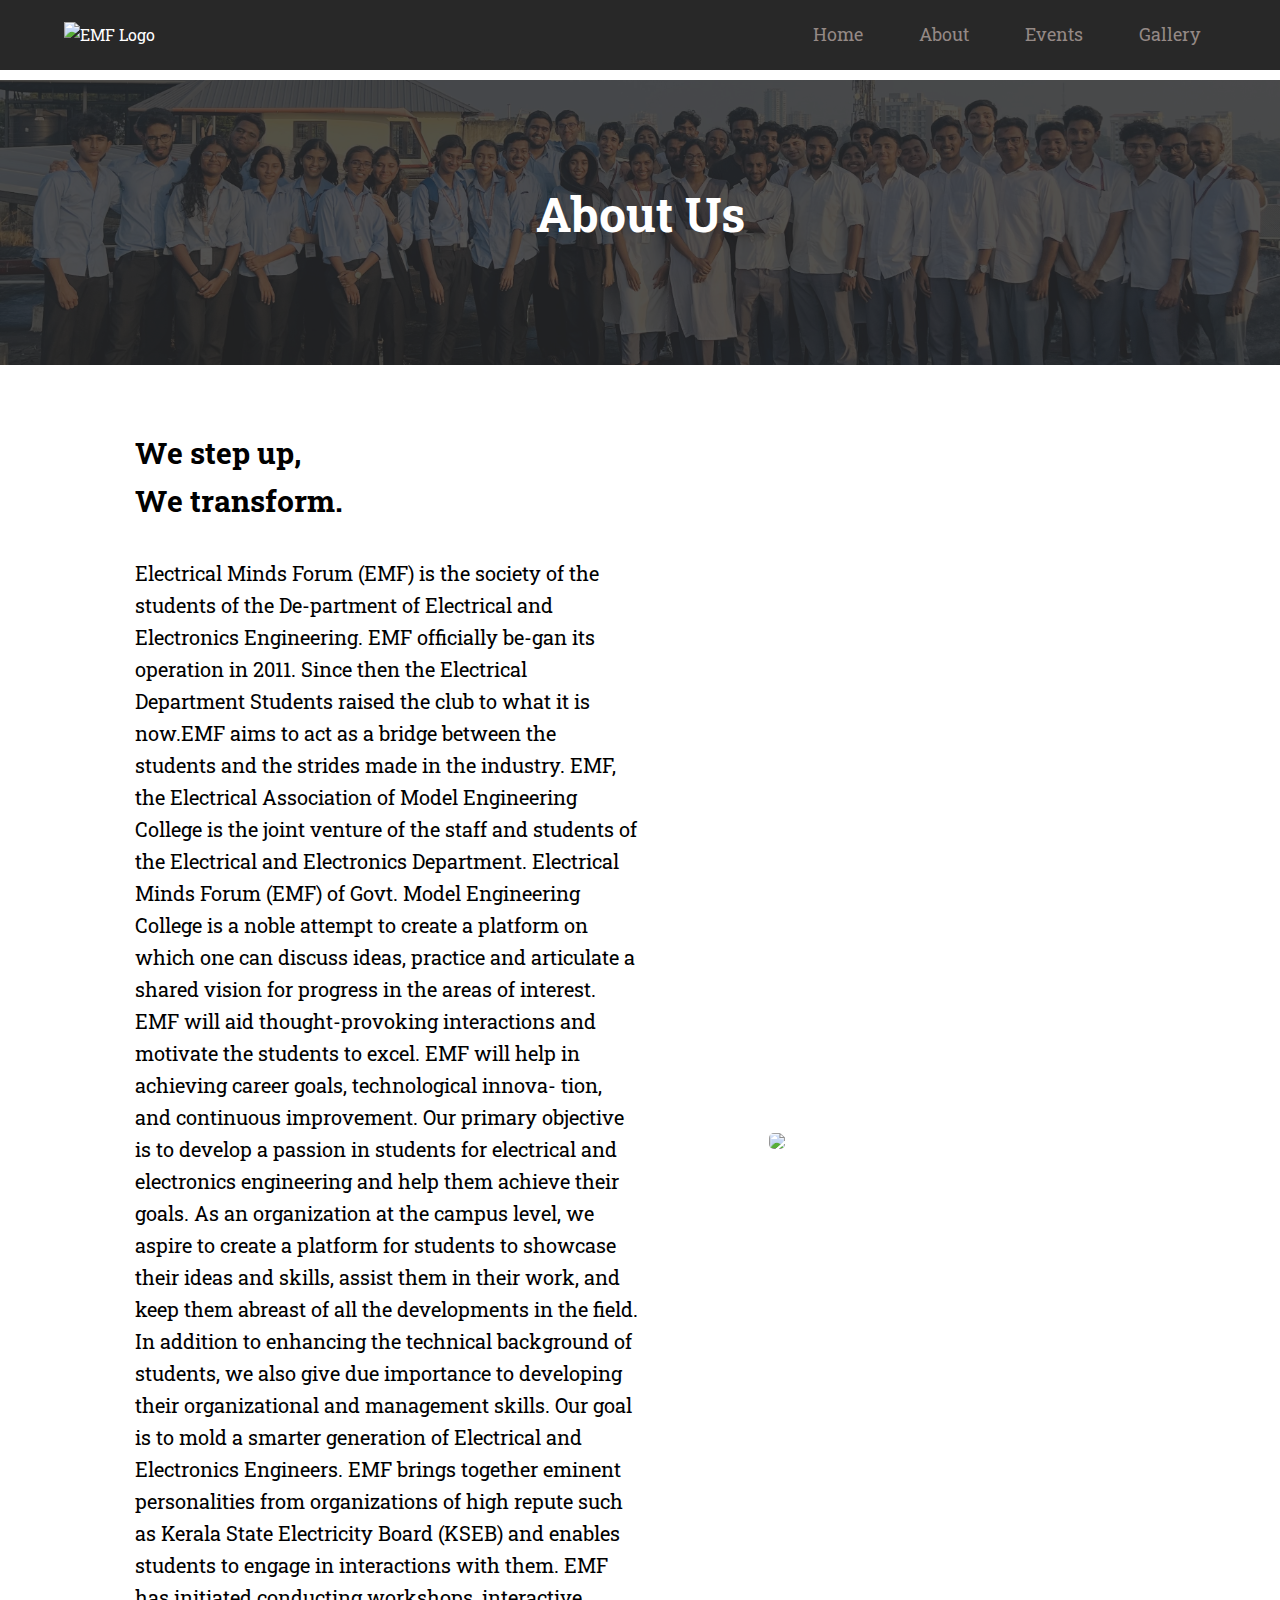
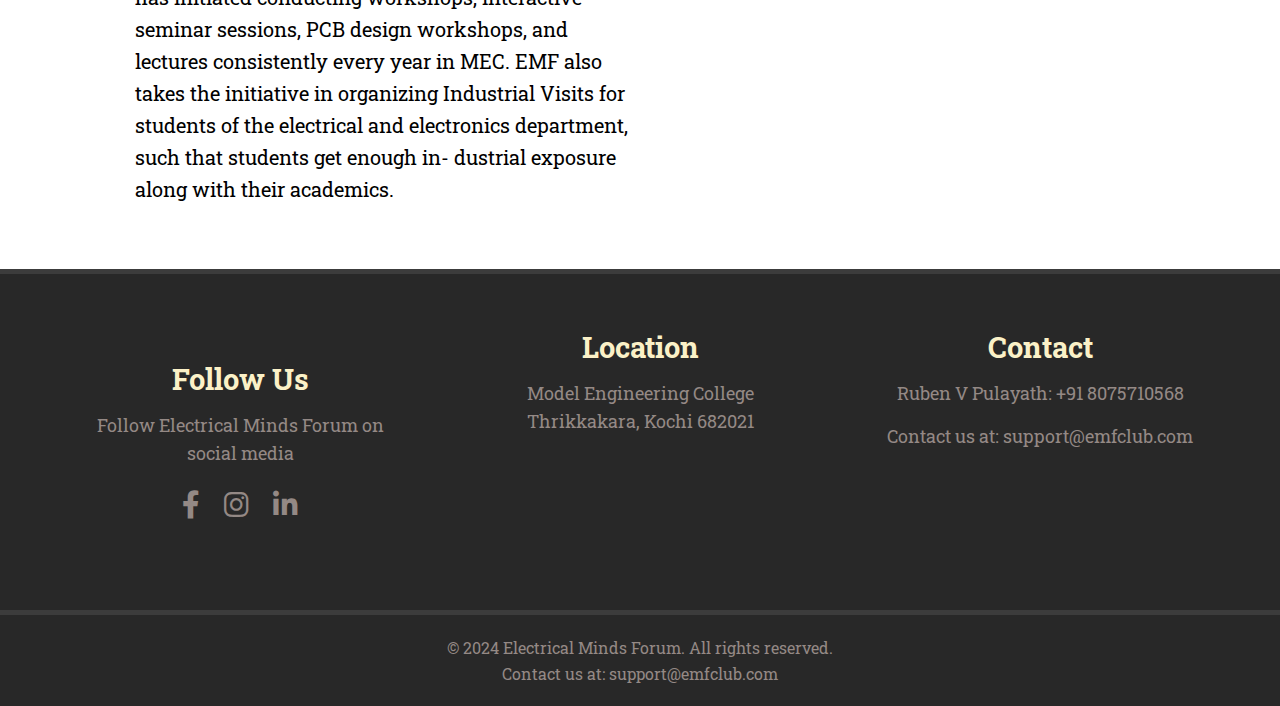
==== commit 861db0ce: "mobile responsiveness" ====
--- a/about.html
+++ b/about.html
@@ -30,13 +30,17 @@
 
     <header>
         <img src="icons/emf logo.png" alt="EMF Logo" class="logo">
-        <nav>
+        <div class="hamburger">
+            <span></span>
+            <span></span>
+            <span></span>
+        </div>
+        <nav class="nav-menu">
             <ul>
                 <li><a href="index.html">Home</a></li>
                 <li><a href="about.html">About</a></li>
                 <li><a href="event.html">Events</a></li>
                 <li><a href="gallery.html">Gallery</a></li>
-                
             </ul>
         </nav>
     </header>
@@ -119,5 +123,54 @@
       
     
     
+    <script>
+        document.addEventListener('DOMContentLoaded', function() {
+            const hamburger = document.querySelector('.hamburger');
+            const navMenu = document.querySelector('.nav-menu');
+            const body = document.body;
+            let isMenuOpen = false;
+
+            function toggleMenu(event) {
+                if (event) {
+                    event.stopPropagation();
+                }
+                isMenuOpen = !isMenuOpen;
+                hamburger.classList.toggle('active');
+                navMenu.classList.toggle('active');
+                body.style.overflow = isMenuOpen ? 'hidden' : '';
+            }
+
+            // Toggle menu on hamburger click
+            hamburger.addEventListener('click', toggleMenu);
+
+            // Close menu when clicking on a link
+            document.querySelectorAll('.nav-menu a').forEach(link => {
+                link.addEventListener('click', () => {
+                    if (isMenuOpen) {
+                        toggleMenu();
+                    }
+                });
+            });
+
+            // Close menu when clicking outside
+            document.addEventListener('click', (e) => {
+                if (isMenuOpen && !navMenu.contains(e.target) && !hamburger.contains(e.target)) {
+                    toggleMenu();
+                }
+            });
+
+            // Prevent clicks inside menu from closing it
+            navMenu.addEventListener('click', (e) => {
+                e.stopPropagation();
+            });
+
+            // Close menu on resize if open
+            window.addEventListener('resize', () => {
+                if (window.innerWidth > 768 && isMenuOpen) {
+                    toggleMenu();
+                }
+            });
+        });
+    </script>
 </body>
 </html>
--- a/styles.css
+++ b/styles.css
@@ -1,1034 +1,1717 @@
 * {
-    margin: 0;
-    padding: 0;
-    box-sizing: border-box;
+  margin: 0;
+  padding: 0;
+  box-sizing: border-box;
 }
 
 body {
-    font-family: "Roboto Slab", serif;
-    line-height: 1.6;
-    background-color: #ffffff;
-    /* Light background color */
+  font-family: "Roboto Slab", serif;
+  line-height: 1.6;
+  background-color: #ffffff;
+  padding-top: 80px; /* Account for fixed header */
 }
 
 header {
-    height: 100px;
-    display: flex;
-        /* Enable flexbox for alignment */
-        /*justify-content: space-between;*
-        /* Space between logo and nav */
-        align-items: center;
-        /* Vertically align items */
-        background: #282828;
-        /* Header background color */
-        color: white;
-        justify-content: space-between;
-        /* Text color */
-        position: relative;
-        padding: 10px 20px;
-        /* Padding for spacing */
-    
+  height: 70px;
+  display: flex;
+  align-items: center;
+  background: #282828;
+  color: white;
+  justify-content: space-between;
+  position: fixed;
+  width: 100%;
+  top: 0;
+  left: 0;
+  padding: 0 5%;
+  z-index: 1000;
 }
 
 .logo {
-    max-width: 150px;
-        /* Control logo size */
-        margin: 0;
-        /* Remove any margin */
-}
-nav{
-    position: absolute;
-    left: 50%;
-    transform: translateX(-50%);
-}
+  max-width: 130px;
+  height: auto;
+}
+
+nav {
+  position: relative;
+}
+
 /* Navigation menu */
 nav ul {
-    
-    list-style: none;
-    /* Remove bullets */
-    display: flex;
-    /* Inline flexbox for items */
-    margin: 0;
-    /* Remove extra margins */
-    padding: 0;
-    /* Remove extra padding */
-    gap: 20px;
-    /* Adjust spacing between items */
-    /*justify-content: flex-start;
-    /* Align items slightly to the left */
-    
-}
-nav ul li{
-    margin: 0 15px;
+  list-style: none;
+  display: flex;
+  margin: 0;
+  padding: 0;
+  gap: 1.5rem;
+}
+
+nav ul li {
+  margin: 0;
 }
 
 /* Navbar text items */
 nav ul li a {
-    -webkit-tap-highlight-color: transparent;
-    font-weight: 500;
-    
-    color: #948985;
-    /* Text color */
-    text-decoration: none;
-    /* Remove underline */
-    font-size: 1.2rem;
-    /* Slightly increase font size */
-    padding: 8px 12px;
-    
-    /* Padding inside each link */
-    border-radius: 4px;
-    /* Rounded corners */
-    transition: all 0.3s ease;
-    /* Smooth transitions */
-    text-align: center;
-    
-
+  -webkit-tap-highlight-color: transparent;
+  color: #948985;
+  text-decoration: none;
+  font-size: 1.1rem;
+  padding: 0.5rem 1rem;
+  border-radius: 4px;
+  transition: all 0.3s ease;
+  display: block;
 }
 
 /* Hover effect for navbar */
 nav ul li a:hover {
-    
-    /* Light overlay effect */
-    color: #fbf1c7;
-    /* Ensure text color contrast */
+  /* Light overlay effect */
+  color: #fbf1c7;
+  /* Ensure text color contrast */
 }
 
 .hero {
+  width: 100%;
+  height: 100vh;
+  position: relative;
+  overflow: hidden;
+  background-color: #000;
+}
+
+.overlay {
+  position: absolute;
+  top: 0;
+  left: 0;
+  width: 100%;
+  height: 100%;
+  background: rgba(0, 0, 0, 0.4);
+  z-index: 1;
+}
+
+.slideshow-container {
+  position: relative;
+  width: 100%;
+  height: 100vh;
+  overflow: hidden;
+}
+
+.slide {
+  display: none;
+  width: 100%;
+  height: 100%;
+  position: relative;
+  background-color: #282828; /* Fallback background color */
+}
+
+.slide img {
+  width: 100%;
+  height: 100%;
+  object-fit: cover;
+  position: absolute;
+  top: 0;
+  left: 0;
+  z-index: 1;
+  background-color: #282828; /* Fallback background color */
+}
+
+.slide-content {
+  position: relative;
+  z-index: 2;
+  color: white;
+  padding: 2rem;
+  max-width: 600px;
+  margin: 0 auto;
+  text-align: center;
+  position: absolute;
+  top: 50%;
+  left: 50%;
+  transform: translate(-50%, -50%);
+  background: rgba(0, 0, 0, 0.5);
+  border-radius: 10px;
+  backdrop-filter: blur(5px);
+}
+
+.slide-content h1 {
+  font-size: 3.5rem;
+  margin: 0.5rem 0;
+  font-weight: bold;
+  text-transform: uppercase;
+  letter-spacing: 2px;
+}
+
+.slide-content p {
+  font-size: 1.2rem;
+  margin: 1rem 0;
+  line-height: 1.6;
+}
+
+.prev, .next {
+  cursor: pointer;
+  position: absolute;
+  top: 50%;
+  transform: translateY(-50%);
+  width: auto;
+  padding: 16px;
+  color: white;
+  font-weight: bold;
+  font-size: 24px;
+  transition: 0.6s ease;
+  border: none;
+  background: rgba(0, 0, 0, 0.3);
+  z-index: 3;
+}
+
+.next {
+  right: 0;
+}
+
+.prev {
+  left: 0;
+}
+
+.prev:hover, .next:hover {
+  background: rgba(0, 0, 0, 0.8);
+}
+
+.dots-container {
+  position: absolute;
+  bottom: 20px;
+  width: 100%;
+  text-align: center;
+  z-index: 3;
+}
+
+.dot {
+  cursor: pointer;
+  height: 12px;
+  width: 12px;
+  margin: 0 5px;
+  background-color: rgba(255, 255, 255, 0.5);
+  border-radius: 50%;
+  display: inline-block;
+  transition: background-color 0.6s ease;
+}
+
+.active, .dot:hover {
+  background-color: white;
+}
+
+.slide.fade {
+  animation-name: fade;
+  animation-duration: 1.5s;
+  background-color: #282828; /* Fallback background color */
+}
+
+@keyframes fade {
+  from {opacity: .4}
+  to {opacity: 1}
+}
+
+@media screen and (max-width: 768px) {
+  body {
+    padding-top: 60px;
+  }
+
+  header {
+    height: 60px;
+    padding: 0 15px;
+  }
+
+  .logo {
+    max-width: 100px;
+  }
+
+  .hamburger {
+    display: block;
+  }
+
+  .nav-menu {
+    position: fixed;
+    top: 0;
+    left: -100%;
     width: 100%;
     height: 100vh;
-    position: relative;
-    overflow: hidden;
-    background-color: #000;
-}
-
-.overlay {
-    position: absolute;
-    top: 0;
+    background: #282828;
+    padding-top: 60px;
+    transition: 0.3s ease-in-out;
+    z-index: 999;
+  }
+
+  .nav-menu.active {
     left: 0;
-    width: 100%;
-    height: 100%;
-    background: rgba(0, 0, 0, 0.4);
-    z-index: 1;
-}
-
-.slideshow-container {
-    position: relative;
-    width: 100%;
-    height: 100vh;
-    overflow: hidden;
-}
-
-.slide {
-    display: none;
-    width: 100%;
-    height: 100%;
-    position: relative;
-    background-color: #282828; /* Fallback background color */
-}
-
-.slide img {
-    width: 100%;
-    height: 100%;
-    object-fit: cover;
-    position: absolute;
-    top: 0;
-    left: 0;
-    z-index: 1;
-    background-color: #282828; /* Fallback background color */
-}
-
-.slide-content {
-    position: relative;
-    z-index: 2;
-    color: white;
-    padding: 2rem;
-    max-width: 600px;
-    margin: 0 auto;
-    text-align: center;
-    position: absolute;
-    top: 50%;
-    left: 50%;
-    transform: translate(-50%, -50%);
-    background: rgba(0, 0, 0, 0.5);
-    border-radius: 10px;
-    backdrop-filter: blur(5px);
-}
-
-.slide-content h1 {
-    font-size: 3.5rem;
-    margin: 0.5rem 0;
-    font-weight: bold;
-    text-transform: uppercase;
-    letter-spacing: 2px;
-}
-
-.slide-content p {
-    font-size: 1.2rem;
-    margin: 1rem 0;
-    line-height: 1.6;
-}
-
-.prev, .next {
-    cursor: pointer;
-    position: absolute;
-    top: 50%;
-    transform: translateY(-50%);
-    width: auto;
-    padding: 16px;
-    color: white;
-    font-weight: bold;
-    font-size: 24px;
-    transition: 0.6s ease;
-    border: none;
-    background: rgba(0, 0, 0, 0.3);
-    z-index: 3;
-}
-
-.next {
-    right: 0;
-}
-
-.prev {
-    left: 0;
-}
-
-.prev:hover, .next:hover {
-    background: rgba(0, 0, 0, 0.8);
-}
-
-.dots-container {
-    position: absolute;
-    bottom: 20px;
+  }
+
+  nav ul {
+    flex-direction: column;
+    align-items: center;
+    padding-top: 20px;
+  }
+
+  nav ul li {
+    margin: 15px 0;
     width: 100%;
     text-align: center;
-    z-index: 3;
-}
-
-.dot {
+  }
+
+  nav ul li a {
+    display: block;
+    font-size: 1.2rem;
+    padding: 10px;
+    color: #fff;
+    width: 100%;
+  }
+
+  .slideshow-container {
+    padding-top: 70px;
+  }
+
+  .slide-content {
+    width: 90%;
+    max-width: 100%;
+    padding: 1.25rem;
+  }
+
+  .slide-content h1 {
+    font-size: 1.8rem;
+    margin: 0.25rem 0;
+    letter-spacing: 1px;
+  }
+
+  .slide-content p {
+    font-size: 0.9rem;
+    margin: 0.5rem 0;
+    line-height: 1.4;
+  }
+
+  .about {
+    padding: 2rem 1rem;
+  }
+
+  .about h2 {
+    font-size: 1.8rem;
+    margin: 1rem 0;
+  }
+
+  .member-group {
+    display: grid;
+    grid-template-columns: repeat(2, 1fr);
+    gap: 1rem;
+    padding: 0.5rem;
+  }
+
+  .member {
+    margin: 0.5rem;
+  }
+
+  .member img {
+    width: 80px;
+    height: 80px;
+  }
+
+  .member p {
+    font-size: 0.9rem;
+    margin: 0.25rem 0;
+  }
+
+  .events2 {
+    padding: 2rem 1rem;
+  }
+
+  .events2 h2 {
+    font-size: 1.8rem;
+    margin: 1rem 0;
+  }
+
+  .event-group2 {
+    margin: 1rem 0;
+  }
+
+  .event2 {
+    margin: 0.75rem 0;
+    padding: 1rem;
+    width: 100%;
+    max-width: none;
+  }
+
+  .event-image2 img {
+    width: 100%;
+    height: auto;
+    max-height: 200px;
+    object-fit: cover;
+  }
+
+  .event-details2 h3 {
+    font-size: 1.2rem;
+    margin: 0.5rem 0;
+  }
+
+  .event-details2 p {
+    font-size: 0.9rem;
+    line-height: 1.4;
+  }
+
+  .gallery2 {
+    padding: 2rem 1rem;
+  }
+
+  .gallery2 h2 {
+    font-size: 1.8rem;
+    margin: 1rem 0;
+  }
+
+  .gallery-group {
+    gap: 1rem;
+  }
+
+  .gallery-item2 {
+    margin: 0.5rem 0;
+    width: 100%;
+  }
+
+  .custom-contact {
+    padding: 2rem 1rem;
+  }
+
+  .custom-contact-container {
+    flex-direction: column;
+    gap: 1.5rem;
+  }
+
+  .custom-section {
+    padding: 0;
+    margin-bottom: 1rem;
+  }
+
+  .custom-section h2 {
+    font-size: 1.4rem;
+  }
+
+  .custom-section p {
+    font-size: 0.9rem;
+  }
+
+  .feedback {
+    padding: 2rem 1rem;
+  }
+
+  .feedback h2 {
+    font-size: 1.8rem;
+    margin: 1rem 0;
+  }
+
+  .feedback-form {
+    padding: 1rem;
+    gap: 0.75rem;
+  }
+
+  .feedback-form input,
+  .feedback-form textarea {
+    padding: 0.5rem;
+    font-size: 0.9rem;
+  }
+
+  footer {
+    padding: 1rem;
+    font-size: 0.9rem;
+  }
+
+  /* Common responsive styles */
+  .container {
+    padding: 0 15px;
+  }
+
+  /* Gallery page responsive styles */
+  .gallery {
+    grid-template-columns: repeat(2, 1fr);
+    padding: 15px;
+    gap: 15px;
+  }
+
+  .gallery-item {
+    height: 200px;
+  }
+
+  /* Events page responsive styles */
+  .events-grid {
+    grid-template-columns: repeat(2, 1fr);
+    padding: 15px;
+    gap: 15px;
+  }
+
+  .event-card {
+    margin-bottom: 20px;
+  }
+
+  .event-image {
+    height: 180px;
+  }
+
+  .event-title {
+    font-size: 18px;
+    padding: 15px 10px 5px;
+  }
+
+  .event-description {
+    font-size: 14px;
+    padding: 0 10px 15px;
+  }
+
+  /* About page responsive styles */
+  .about2-header {
+    padding: 1rem 0;
+  }
+
+  .about2-header h1 {
+    font-size: 2rem;
+  }
+
+  .about2-content {
+    padding: 2rem 0;
+  }
+
+  .about2-grid {
+    grid-template-columns: 1fr;
+    gap: 2rem;
+    padding: 15px;
+  }
+
+  .para-image {
+    margin: 1rem 0;
+  }
+
+  .slide.fade a{
+    text-decoration: none;
+    color: #fbf1c7;
+    font-weight: 600;
+    font-size: 20px;
+  }
+
+  /* Hamburger Menu Styles */
+  .hamburger {
+    display: block;
     cursor: pointer;
-    height: 12px;
-    width: 12px;
-    margin: 0 5px;
-    background-color: rgba(255, 255, 255, 0.5);
-    border-radius: 50%;
-    display: inline-block;
-    transition: background-color 0.6s ease;
-}
-
-.active, .dot:hover {
-    background-color: white;
-}
-
-.slide.fade {
-    animation-name: fade;
-    animation-duration: 1.5s;
-    background-color: #282828; /* Fallback background color */
-}
-
-@keyframes fade {
-    from {opacity: .4}
-    to {opacity: 1}
-}
-
-@media screen and (max-width: 768px) {
-    .slide-content h1 {
-        font-size: 2.5rem;
-    }
-    
-    .slide-content p {
-        font-size: 1rem;
-    }
-    
-    .prev, .next {
-        padding: 8px;
-        font-size: 18px;
-    }
+    width: 30px;
+    height: 30px;
+    padding: 0;
+    position: relative;
+    z-index: 1001;
+    background: transparent;
+    border: none;
+    margin-right: 1rem;
+  }
+
+  .hamburger span {
+    display: block;
+    width: 24px;
+    height: 2px;
+    margin: 5px auto;
+    background-color: #fff;
+    transition: all 0.3s ease-in-out;
+  }
+
+  .hamburger.active span:nth-child(1) {
+    transform: translateY(6px) rotate(45deg);
+  }
+
+  .hamburger.active span:nth-child(2) {
+    opacity: 0;
+  }
+
+  .hamburger.active span:nth-child(3) {
+    transform: translateY(-6px) rotate(-45deg);
+  }
+}
+
+@media screen and (max-width: 480px) {
+  body {
+    padding-top: 55px;
+  }
+
+  header {
+    height: 55px;
+    padding: 0 10px;
+  }
+
+  .logo {
+    max-width: 90px;
+  }
+
+  .hamburger {
+    width: 25px;
+    height: 25px;
+  }
+
+  .hamburger span {
+    width: 22px;
+    height: 2px;
+    margin: 3px auto;
+  }
+
+  .nav-menu {
+    padding-top: 60px;
+  }
+
+  nav ul li a {
+    font-size: 1.1rem;
+    padding: 8px;
+  }
+
+  .slide-content h1 {
+    font-size: 1.5rem;
+  }
+
+  .slide-content p {
+    font-size: 0.85rem;
+  }
+
+  .member-group {
+    grid-template-columns: 1fr;
+  }
+
+  .member img {
+    width: 70px;
+    height: 70px;
+  }
+
+  .event-image2 img {
+    max-height: 180px;
+  }
+
+  .event-details2 h3 {
+    font-size: 1.1rem;
+  }
+
+  .event-details2 p {
+    font-size: 0.85rem;
+  }
+
+  .custom-section h2 {
+    font-size: 1.2rem;
+  }
+
+  .social-icons a {
+    font-size: 1.2rem;
+    margin: 0 8px;
+  }
+
+  /* Grid adjustments */
+  .gallery,
+  .events-grid {
+    grid-template-columns: 1fr;
+    gap: 15px;
+    padding: 1rem;
+  }
+
+  /* About page adjustments */
+  .about2-grid {
+    grid-template-columns: 1fr;
+    gap: 1.5rem;
+    padding: 1rem;
+  }
+
+  .about2-content h2 {
+    padding-left: 1rem;
+    font-size: 1.5rem;
+  }
+
+  .para-image {
+    margin: 1rem 0;
+    flex-direction: column;
+  }
+
+  .para-image img {
+    max-width: 100%;
+    margin-top: 1rem;
+  }
+
+  /* Gallery page responsive styles */
+  .gallery {
+    grid-template-columns: 1fr;
+    padding: 15px;
+  }
+
+  .gallery-item {
+    height: 180px;
+  }
+
+  /* Events page responsive styles */
+  .events-grid {
+    grid-template-columns: 1fr;
+    padding: 15px;
+  }
+
+  .event-image {
+    height: 160px;
+  }
+
+  .event-title {
+    font-size: 16px;
+  }
+
+  .event-description {
+    font-size: 13px;
+  }
+
+  /* About page responsive styles */
+  .about2-header h1 {
+    font-size: 1.75rem;
+  }
+
+  .about2-header p {
+    font-size: 0.9rem;
+  }
+
+  .about2-content h2 {
+    font-size: 1.5rem;
+    padding-left: 15px;
+  }
+
+  .about2-grid {
+    padding: 15px;
+    font-size: 16px;
+  }
+
+  .para-image img {
+    border-radius: 3px;
+  }
+}
+
+/* Ensure images scale properly */
+img {
+  max-width: 100%;
+  height: auto;
+  object-fit: cover;
+}
+
+/* Fix container widths */
+.container {
+  width: 100%;
+  padding-right: 15px;
+  padding-left: 15px;
+  margin-right: auto;
+  margin-left: auto;
+}
+
+@media (min-width: 576px) {
+  .container {
+    max-width: 540px;
+  }
+}
+
+@media (min-width: 768px) {
+  .container {
+    max-width: 720px;
+  }
+}
+
+@media (min-width: 992px) {
+  .container {
+    max-width: 960px;
+  }
+}
+
+@media (min-width: 1200px) {
+  .container {
+    max-width: 1140px;
+  }
+}
+
+/* Fix spacing and alignment */
+* {
+  box-sizing: border-box;
+}
+
+.row {
+  display: flex;
+  flex-wrap: wrap;
+  margin-right: -15px;
+  margin-left: -15px;
+}
+
+[class*="col-"] {
+  position: relative;
+  width: 100%;
+  padding-right: 15px;
+  padding-left: 15px;
+}
+
+/* Add smooth scrolling */
+html {
+  scroll-behavior: smooth;
+}
+
+/* Prevent content shift */
+body {
+  overflow-x: hidden;
+  width: 100%;
 }
 
 .cta-button {
-    display: inline-block;
-    padding: 15px 30px;
-    background: linear-gradient(45deg, #4CAF50, #45a049);
-    color: white;
-    text-decoration: none;
-    border-radius: 30px;
-    font-size: 1.1rem;
-    font-weight: 600;
-    transition: all 0.3s ease;
-    opacity: 0;
-    transform: translateY(20px);
-    transition: all 0.8s ease-out 0.9s;
+  display: inline-block;
+  padding: 15px 30px;
+  background: linear-gradient(45deg, #4CAF50, #45a049);
+  color: white;
+  text-decoration: none;
+  border-radius: 30px;
+  font-size: 1.1rem;
+  font-weight: 600;
+  transition: all 0.3s ease;
+  opacity: 0;
+  transform: translateY(20px);
+  transition: all 0.8s ease-out 0.9s;
 }
 
 .slide.active .cta-button {
-    opacity: 1;
-    transform: translateY(0);
+  opacity: 1;
+  transform: translateY(0);
 }
 
 .cta-button:hover {
-    transform: translateY(-2px);
-    box-shadow: 0 5px 15px rgba(76, 175, 80, 0.4);
+  transform: translateY(-2px);
+  box-shadow: 0 5px 15px rgba(76, 175, 80, 0.4);
 }
 
 /* Navigation Buttons */
 .nav-btn {
-    position: absolute;
-    top: 50%;
-    transform: translateY(-50%);
-    background: rgba(255, 255, 255, 0.1);
-    border: none;
-    width: 50px;
-    height: 50px;
-    border-radius: 50%;
-    cursor: pointer;
-    z-index: 2;
-    transition: all 0.3s ease;
+  position: absolute;
+  top: 50%;
+  transform: translateY(-50%);
+  background: rgba(255, 255, 255, 0.1);
+  border: none;
+  width: 50px;
+  height: 50px;
+  border-radius: 50%;
+  cursor: pointer;
+  z-index: 2;
+  transition: all 0.3s ease;
 }
 
 .nav-btn:hover {
-    background: rgba(255, 255, 255, 0.2);
+  background: rgba(255, 255, 255, 0.2);
 }
 
 .nav-btn svg {
-    width: 24px;
-    height: 24px;
-    fill: white;
+  width: 24px;
+  height: 24px;
+  fill: white;
 }
 
 .prev {
-    left: 20px;
+  left: 20px;
 }
 
 .next {
-    right: 20px;
+  right: 20px;
 }
 
 /* Progress Bar */
 .progress-container {
-    position: absolute;
-    bottom: 0;
-    width: 100%;
-    height: 4px;
-    background: rgba(255, 255, 255, 0.2);
-    z-index: 2;
+  position: absolute;
+  bottom: 0;
+  width: 100%;
+  height: 4px;
+  background: rgba(255, 255, 255, 0.2);
+  z-index: 2;
 }
 
 .progress-bar {
-    height: 100%;
-    background: #4CAF50;
-    width: 0;
-    transition: width 0.3s ease;
+  height: 100%;
+  background: #4CAF50;
+  width: 0;
+  transition: width 0.3s ease;
 }
 
 /* Dots Container */
 .dots-container {
-    position: absolute;
-    bottom: 30px;
-    left: 50%;
-    transform: translateX(-50%);
-    display: flex;
-    gap: 12px;
-    z-index: 2;
+  position: absolute;
+  bottom: 30px;
+  left: 50%;
+  transform: translateX(-50%);
+  display: flex;
+  gap: 12px;
+  z-index: 2;
 }
 
 .dot {
-    width: 10px;
-    height: 10px;
-    background: rgba(255, 255, 255, 0.5);
-    border-radius: 50%;
-    cursor: pointer;
-    transition: all 0.3s ease;
+  width: 10px;
+  height: 10px;
+  background: rgba(255, 255, 255, 0.5);
+  border-radius: 50%;
+  cursor: pointer;
+  transition: all 0.3s ease;
 }
 
 .dot.active {
-    background: white;
-    transform: scale(1.2);
+  background: white;
+  transform: scale(1.2);
 }
 
 /* Responsive Design */
 @media (max-width: 768px) {
-    .slide-content h1 {
-        font-size: 2.5rem;
-    }
-
-    .slide-content p {
-        font-size: 1.2rem;
-    }
-
-    .nav-btn {
-        width: 40px;
-        height: 40px;
-    }
+  .slide-content h1 {
+      font-size: 2.5rem;
+  }
+
+  .slide-content p {
+      font-size: 1.2rem;
+  }
+
+  .nav-btn {
+      width: 40px;
+      height: 40px;
+  }
 }
 
 @media (max-width: 480px) {
-    .slide-content h1 {
-        font-size: 2rem;
-    }
-
-    .slide-content p {
-        font-size: 1rem;
-    }
-
-    .cta-button {
-        padding: 12px 24px;
-        font-size: 1rem;
-    }
+  .slide-content h1 {
+      font-size: 2rem;
+  }
+
+  .slide-content p {
+      font-size: 1rem;
+  }
+
+  .cta-button {
+      padding: 12px 24px;
+      font-size: 1rem;
+  }
 }
 
 .about {
-    padding: 50px 40px;
-    /* Padding for about section */
-    background-color: #eaecef;
-    /* Light gray background */
-    text-align: center;
-    /* Center text */
+  padding: 50px 40px;
+  /* Padding for about section */
+  background-color: #eaecef;
+  /* Light gray background */
+  text-align: center;
+  /* Center text */
 }
 
 .about h2 {
-    font-size: 3em;
-    /* Font size for section heading */
-    margin: 30px 0;
-    /* Margin above and below heading */
-    color: #282828;
-    font-weight: 700;
-    /* Color for heading */
+  font-size: 3em;
+  /* Font size for section heading */
+  margin: 30px 0;
+  /* Margin above and below heading */
+  color: #282828;
+  font-weight: 700;
+  /* Color for heading */
 }
 
 .member-group {
-    display: flex;
-    /* Use flexbox */
-    flex-wrap: wrap;
-    /* Wrap to next line */
-    justify-content: center;
-    /* Center items */
-    margin: 20px 0;
-    /* Margin for the group */
+  display: flex;
+  /* Use flexbox */
+  flex-wrap: wrap;
+  /* Wrap to next line */
+  justify-content: center;
+  /* Center items */
+  margin: 20px 0;
+  /* Margin for the group */
 }
 
 .member {
-    margin: 15px;
-    /* Space around member items */
-    text-align: center;
-    /* Center text under images */
+  margin: 15px;
+  /* Space around member items */
+  text-align: center;
+  /* Center text under images */
 }
 
 .member img {
-    width: 100px;
-    /* Width of member images */
-    height: 100px;
-    /* Height of member images */
-    border-radius: 50%;
-    /* Circular images */
-    object-fit: cover;
-    /* Maintain aspect ratio */
+  width: 100px;
+  /* Width of member images */
+  height: 100px;
+  /* Height of member images */
+  border-radius: 50%;
+  /* Circular images */
+  object-fit: cover;
+  /* Maintain aspect ratio */
 }
 
 .events2 {
-    padding: 50px 40px;
-    /* Padding around the events section */
-    background-color: #ffffff;
-    /* Light gray background */
-    text-align: center;
-    /* Center text */
+  padding: 50px 40px;
+  /* Padding around the events section */
+  background-color: #ffffff;
+  /* Light gray background */
+  text-align: center;
+  /* Center text */
 }
 
 .events2 h2 {
-    font-size: 3em;
-    /* Font size for section heading */
-    margin: 30px 0;
-    /* Margin above and below heading */
-    color: #282828;
-    font-weight: 700;
-    /* Color for heading */
-}
-
-
+  font-size: 3em;
+  /* Font size for section heading */
+  margin: 30px 0;
+  /* Margin above and below heading */
+  color: #282828;
+  font-weight: 700;
+  /* Color for heading */
+}
 
 .event-group2 {
-    display: flex;
-    /* Use flexbox */
-    flex-wrap: wrap;
-    /* Wrap items */
-    justify-content: center;
-    /* Center items */
-    margin: 20px 0;
-    /* Margin for the group */
+  display: flex;
+  /* Use flexbox */
+  flex-wrap: wrap;
+  /* Wrap items */
+  justify-content: center;
+  /* Center items */
+  margin: 20px 0;
+  /* Margin for the group */
 }
 
 .event2 {
-    
-    /* Border color */
-    
-    /* Rounded corners */
-    margin: 15px;
-    /* Space between events */
-    padding: 20px;
-    /* Padding inside each event box */
-    background: white;
-    /* Background for event box */
-    max-width: 400px;
-    /* Max width for event boxes */
-    
+  /* Border color */
+  margin: 15px;
+  /* Space between events */
+  padding: 20px;
+  /* Padding inside each event box */
+  background: white;
+  /* Background for event box */
+  max-width: 400px;
+  /* Max width for event boxes */
 }
 
 .event-image2 img {
-    width: 350px;
-    /* Responsive image */
-    height: 350px;
-    
-    /* Maintain aspect ratio */
-    
-    /* Rounded corners for image */
+  width: 350px;
+  /* Responsive image */
+  height: 350px;
+  /* Maintain aspect ratio */
+  /* Rounded corners for image */
 }
 
 .event-details2 h3 input,
 .event-details2 p input,
 .event-details2 p textarea {
-    border: none;
-    /* Remove border */
-    border-bottom: 1px solid #6c63ff;
-    /* Bottom border */
-    width: calc(100% - 15px);
-    /* Full width */
-    margin-bottom: 10px;
-    /* Space below inputs */
-    padding: 5px;
-    /* Padding inside inputs */
+  border: none;
+  /* Remove border */
+  border-bottom: 1px solid #6c63ff;
+  /* Bottom border */
+  width: calc(100% - 15px);
+  /* Full width */
+  margin-bottom: 10px;
+  /* Space below inputs */
+  padding: 5px;
+  /* Padding inside inputs */
 }
 
 .event-details2 textarea {
-    height: 60px;
-    /* Height for description */
-    resize: none;
-    /* Prevent resizing of textarea */
+  height: 60px;
+  /* Height for description */
+  resize: none;
+  /* Prevent resizing of textarea */
 }
 
 .gallery2 {
-    padding: 50px 40px;
-    /* Padding around the gallery section */
-    background-color: #eaecef;
-    /* White background */
-    text-align: center;
-    /* Center text */
+  padding: 50px 40px;
+  /* Padding around the gallery section */
+  background-color: #eaecef;
+  /* White background */
+  text-align: center;
+  /* Center text */
 }
 
 .gallery2 h2 {
-    font-size: 2em;
-    /* Font size for section heading */
-    margin: 30px 0;
-    /* Margin above and below heading */
-    color: #282828;
-    /* Color for heading */
+  font-size: 2em;
+  /* Font size for section heading */
+  margin: 30px 0;
+  /* Margin above and below heading */
+  color: #282828;
+  /* Color for heading */
 }
 
 .gallery-group {
-    display: flex;
-    /* Use flexbox */
-    flex-wrap: wrap;
-    /* Wrap items */
-    justify-content: center;
-    /* Center items */
-    margin: 20px 0;
-    /* Margin for the group */
+  display: flex;
+  /* Use flexbox */
+  flex-wrap: wrap;
+  /* Wrap items */
+  justify-content: center;
+  /* Center items */
+  margin: 20px 0;
+  /* Margin for the group */
 }
 
 .gallery-item2 {
-    
-    /* Border color */
-    box-shadow: 0 4px 8px 0 rgba(0, 0, 0, 0.2), 0 6px 20px 0 rgba(0, 0, 0, 0.19);
-    /* Rounded corners */
-    margin: 15px;
-    /* Space between items */
-    overflow: hidden;
-    /* Preserve image and title appearance */
-    max-width: 400px;
-    /* Max width for gallery items */
+  /* Border color */
+  box-shadow: 0 4px 8px 0 rgba(0, 0, 0, 0.2), 0 6px 20px 0 rgba(0, 0, 0, 0.19);
+  /* Rounded corners */
+  margin: 15px;
+  /* Space between items */
+  overflow: hidden;
+  /* Preserve image and title appearance */
+  max-width: 400px;
+  /* Max width for gallery items */
 }
 
 .gallery-item2 img {
-    width: 100%;
-    /* Responsive image */
-    height: auto;
-    /* Maintain aspect ratio */
-    
+  width: 100%;
+  /* Responsive image */
+  height: auto;
+  /* Maintain aspect ratio */
 }
 
 .gallery-item2 img:hover{
-    transform: scale(1.4);
+  transform: scale(1.4);
 }
 
 .image-title2 {
-    padding: 10px;
-    /* Padding inside title area */
+  padding: 10px;
+  /* Padding inside title area */
 }
 
 .image-title2 input {
-    border: none;
-    /* Remove border */
-    border-bottom: 1px solid #6c63ff;
-    /* Bottom border */
-    width: calc(100% - 20px);
-    /* Full width */
-    padding: 5px;
-    /* Padding inside input */
-    text-align: center;
-    /* Center title text */
+  border: none;
+  /* Remove border */
+  border-bottom: 1px solid #6c63ff;
+  /* Bottom border */
+  width: calc(100% - 20px);
+  /* Full width */
+  padding: 5px;
+  /* Padding inside input */
+  text-align: center;
+  /* Center title text */
 }
 
 /* Styles for the Feedback Form Section */
 .feedback {
-    padding: 50px 40px;
-    /* Padding around the feedback section */
-    background-color: #f4f4f4;
-    /* Light gray background */
-    text-align: center;
-    /* Center text */
+  padding: 50px 40px;
+  /* Padding around the feedback section */
+  background-color: #f4f4f4;
+  /* Light gray background */
+  text-align: center;
+  /* Center text */
 }
 
 .feedback h2 {
-    font-size: 2em;
-    /* Font size for feedback section heading */
-    margin: 30px 0;
-    /* Margin above and below heading */
-    color: #6c63ff;
-    /* Color for heading */
+  font-size: 2em;
+  /* Font size for feedback section heading */
+  margin: 30px 0;
+  /* Margin above and below heading */
+  color: #282828;
+  /* Color for heading */
 }
 
 .feedback-form {
-    display: flex;
-    flex-direction: column;
-    /* Arrange elements vertically */
-    gap: 1rem;
-    /* Space between elements */
-    max-width: 400px;
-    /* Max width for the form */
-    margin: 0 auto;
-    /* Center the form */
-    background: white;
-    /* White background for the form */
-    border-radius: 8px;
-    /* Rounded corners */
-    padding: 20px;
-    /* Padding inside form */
-    box-shadow: 0 4px 8px rgba(0, 0, 0, 0.1);
-    /* Shadow effect */
+  display: flex;
+  flex-direction: column;
+  /* Arrange elements vertically */
+  gap: 1rem;
+  /* Space between elements */
+  max-width: 500px;
+  /* Max width for the form */
+  margin: 0 auto;
+  /* Center the form */
+  background: white;
+  /* White background for the form */
+  border-radius: 8px;
+  /* Rounded corners */
+  padding: 20px;
+  /* Padding inside form */
+  box-shadow: 0 4px 8px rgba(0, 0, 0, 0.1);
+  /* Shadow effect */
 }
 
 .feedback-form label {
-    text-align: left;
-    /* Align label to the left */
+  text-align: left;
+  /* Align label to the left */
 }
 
 .feedback-form input,
 .feedback-form textarea {
-    border: 1px solid #6c63ff;
-    /* Border color */
-    border-radius: 5px;
-    /* Rounded corners for inputs */
-    padding: 10px;
-    /* Padding inside inputs */
-    width: 100%;
-    /* Full width */
+  border: 1px solid #282828;
+  /* Border color */
+  border-radius: 5px;
+  /* Rounded corners for inputs */
+  padding: 10px;
+  /* Padding inside inputs */
+  width: 100%;
+  /* Full width */
 }
 
 .feedback-form textarea {
-    height: 100px;
-    /* Height for textarea */
+  height: 100px;
+  /* Height for textarea */
 }
 
 button {
-    background: linear-gradient(90deg, #6c63ff, #3f47cc);
-    /* Gradient background */
-    color: white;
-    /* Button text color */
-    padding: 10px;
-    /* Padding inside button */
-    border: none;
-    /* Remove border */
-    border-radius: 5px;
-    /* Rounded corners for button */
-    cursor: pointer;
-    /* Pointer cursor on hover */
+  background: linear-gradient(90deg, #6c63ff, #3f47cc);
+  /* Gradient background */
+  color: white;
+  /* Button text color */
+  padding: 10px;
+  /* Padding inside button */
+  border: none;
+  /* Remove border */
+  border-radius: 5px;
+  /* Rounded corners for button */
+  cursor: pointer;
+  /* Pointer cursor on hover */
 }
 
 .custom-contact {
-    padding: 50px 40px;
-    background-color: #282828;
-    border-top: 5px solid #3c3c3c
+  padding: 50px 40px;
+  background-color: #282828;
+  border-top: 5px solid #3c3c3c
 }
 
 .custom-contact-container {
-    display: flex;
-    justify-content: space-between;
-    align-items: flex-start;
-    max-width: 1200px;
-    margin: 0 auto;
+  display: flex;
+  justify-content: space-between;
+  align-items: flex-start;
+  max-width: 1200px;
+  margin: 0 auto;
 }
 
 .custom-section {
-    flex: 1;
-    text-align: center;
-    padding: 0 20px;
+  flex: 1;
+  text-align: center;
+  padding: 0 20px;
 }
 
 .custom-section h2 {
-    font-size: 1.8em;
-    color: #fbf1c7;
-    margin-bottom: 10px;
+  font-size: 1.8em;
+  color: #fbf1c7;
+  margin-bottom: 10px;
 }
 
 .custom-section p {
-    color: #948985;
-    font-size: 1.1em;
-    line-height: 1.6;
-    margin-bottom: 15px;
+  color: #948985;
+  font-size: 1.1em;
+  line-height: 1.6;
+  margin-bottom: 15px;
 }
 
 .social-icons {
-    display: flex;
-    justify-content: center;
-    margin-top: 15px;
+  display: flex;
+  justify-content: center;
+  margin-top: 15px;
 }
 
 .social-icons a {
-    margin: 0 12px;
-    color: #948985;
-    font-size: 28px;
-    text-decoration: none;
-    transition: color 0.3s ease, transform 0.3s ease;
+  margin: 0 12px;
+  color: #948985;
+  font-size: 28px;
+  text-decoration: none;
+  transition: color 0.3s ease, transform 0.3s ease;
 }
 
 .social-icons a:hover {
-    color: #fbf1c7;
-    transform: scale(1.2);
-}
-
+  color: #fbf1c7;
+  transform: scale(1.2);
+}
 
 footer {
-    background-color: #282828;
-    color:#948985 ;
-    text-align: center;
-    padding: 20px;
-    border-top: 5px solid #3c3c3c;
-}
-
-  
- .gallery {
-    padding-top: 50px;
-    padding-bottom: 50px;
-    padding-left: 50px;
-    padding-right:50px ;
-    display: grid;
-    grid-template-columns: repeat(4, 1fr);
-    gap: 20px;
-    
-}
-  
-  .gallery-item {
-    height: 350px;
-    overflow: hidden;
-    position: relative;
-    box-shadow: 0 6px 15px rgba(0,0,0,0.1);
-    cursor: pointer;
-    transition: transform 0.3s ease, box-shadow 0.3s ease;
-  }
-  
-  .gallery-item:hover {
-    transform: translateY(-5px);
-    box-shadow: 0 12px 20px rgba(0,0,0,0.15);
-  }
-  
-  .gallery-item img {
-    width: 100%;
-    height: 100%;
-    object-fit: cover;
-    transition: transform 0.5s ease;
-  }
-  
-  .gallery-item:hover img {
-    transform: scale(1.05);
-  }
-  
-  /* Modal styles */
-  .modal {
-    display: none;
+  background-color: #282828;
+  color:#948985 ;
+  text-align: center;
+  padding: 20px;
+  border-top: 5px solid #3c3c3c;
+}
+
+.gallery {
+  padding-top: 50px;
+  padding-bottom: 50px;
+  padding-left: 50px;
+  padding-right:50px ;
+  display: grid;
+  grid-template-columns: repeat(4, 1fr);
+  gap: 20px;
+}
+
+.gallery-item {
+  height: 350px;
+  overflow: hidden;
+  position: relative;
+  box-shadow: 0 6px 15px rgba(0,0,0,0.1);
+  cursor: pointer;
+  transition: transform 0.3s ease, box-shadow 0.3s ease;
+}
+
+.gallery-item:hover {
+  transform: translateY(-5px);
+  box-shadow: 0 12px 20px rgba(0,0,0,0.15);
+}
+
+.gallery-item img {
+  width: 100%;
+  height: 100%;
+  object-fit: cover;
+  transition: transform 0.5s ease;
+}
+
+.gallery-item:hover img {
+  transform: scale(1.05);
+}
+
+/* Modal styles */
+.modal {
+  display: none;
+  position: fixed;
+  top: 0;
+  left: 0;
+  width: 100%;
+  height: 100%;
+  background-color: rgba(0,0,0,0.95);
+  z-index: 1000;
+  opacity: 0;
+  transition: opacity 0.3s ease;
+  justify-content: center;
+  align-items: center;
+}
+
+.modal.active {
+  display: flex;
+  opacity: 1;
+}
+
+.modal-content {
+  max-width: 90%;
+  max-height: 90%;
+  object-fit: contain;
+  border-radius: 4px;
+  opacity: 0;
+  transform: scale(0.8);
+  transition: all 0.3s ease;
+}
+
+.modal.active .modal-content {
+  opacity: 1;
+  transform: scale(1);
+}
+
+.close-btn {
+  position: absolute;
+  top: 20px;
+  right: 30px;
+  color: white;
+  font-size: 35px;
+  cursor: pointer;
+  z-index: 1001;
+  width: 50px;
+  height: 50px;
+  display: flex;
+  align-items: center;
+  justify-content: center;
+  background-color: rgba(0,0,0,0.3);
+  border-radius: 50%;
+  transition: background-color 0.3s;
+}
+
+.close-btn:hover {
+  background-color: rgba(255,255,255,0.1);
+}
+
+.caption {
+  position: absolute;
+  bottom: 0;
+  left: 0;
+  right: 0;
+  background-color: rgba(0,0,0,0.7);
+  color: white;
+  padding: 15px;
+  text-align: center;
+  opacity: 0;
+  transform: translateY(20px);
+  transition: all 0.3s ease;
+}
+
+.modal.active .caption {
+  opacity: 1;
+  transform: translateY(0);
+}
+
+/* Navigation buttons */
+.nav-btn {
+  position: absolute;
+  top: 50%;
+  transform: translateY(-50%);
+  color: white;
+  font-size: 30px;
+  background-color: rgba(0,0,0,0.3);
+  width: 60px;
+  height: 60px;
+  border-radius: 50%;
+  display: flex;
+  align-items: center;
+  justify-content: center;
+  cursor: pointer;
+  transition: background-color 0.3s;
+  z-index: 1001;
+}
+
+.nav-btn:hover {
+  background-color: rgba(255,255,255,0.1);
+}
+
+.prev-btn {
+  left: 20px;
+}
+
+.next-btn {
+  right: 20px;
+}
+
+/* Caption overlay for gallery items */
+.item-caption {
+  position: absolute;
+  bottom: 0;
+  left: 0;
+  right: 0;
+  background: linear-gradient(transparent, rgba(0,0,0,0.7));
+  color: white;
+  padding: 15px;
+  transform: translateY(100%);
+  transition: transform 0.3s ease;
+}
+
+.gallery-item:hover .item-caption {
+  transform: translateY(0);
+}
+
+/* event card */
+.events-grid {
+  padding-top: 50px;
+  padding-bottom: 50px;
+  padding-left: 50px;
+  padding-right:50px ;
+  display: grid;
+  grid-template-columns: repeat(4, 1fr);
+  gap: 20px;
+}
+
+.event-card {
+  background-color: white;
+  border-radius: var(--border-radius);
+  overflow: hidden;
+  box-shadow: var(--shadow);
+  transition: transform 0.3s, box-shadow 0.3s;
+}
+
+.event-card:hover {
+  transform: translateY(-5px);
+  box-shadow: 0 8px 20px rgba(0,0,0,0.15);
+}
+
+.event-image {
+  height: 200px;
+  overflow: hidden;
+  position: relative;
+}
+
+.event-image img {
+  width: 100%;
+  height: 100%;
+  object-fit: cover;
+  transition: transform 0.5s;
+}
+
+.event-card:hover .event-image img {
+  transform: scale(1.05);
+}
+
+.event-title {
+  padding-top: 20px;
+  padding-left: 10px;
+  font-size: 20px;
+  font-weight: 600;
+  margin-bottom: 10px;
+  color: var(--text-color);
+}
+
+.event-description {
+  padding-left: 10px;
+  margin: 15px 0;
+  font-size: 15px;
+  color: #555;
+  line-height: 1.5;
+}
+
+.event-footer {
+  display: flex;
+  justify-content: space-between;
+  align-items: center;
+  margin-top: 15px;
+  padding-top: 15px;
+  border-top: 1px solid var(--gray-light);
+}
+
+/*about us page */
+.about2-header {
+  background-color: #282828;
+  color: white;
+  padding: 2rem 0;
+  text-align: center;
+  position: relative;
+  overflow: hidden;
+}
+
+.about2-content {
+  position: relative;
+  z-index: 2;
+}
+
+.about2-image {
+  position: absolute;
+  top: 0;
+  left: 0;
+  width: 100%;
+  height: 100%;
+  opacity: 0.2;
+  z-index: 1;
+  display: flex;
+  justify-content: center;
+  align-items: center;
+}
+
+.about2-image img {
+  min-width: 100%;
+  min-height: 100%;
+  object-fit: cover;
+}
+
+.about2-header h1 {
+  font-size: 3rem;
+  margin-bottom: 1rem;
+}
+
+.about2-header p {
+  font-size: 1.2rem;
+  max-width: 700px;
+  margin: 0 auto;
+}
+
+.about2-content {
+padding: 4rem 0;
+}
+
+.about2-grid {
+display: grid;
+grid-template-columns: 1fr 1fr;
+gap: 3rem;
+margin-top: 2rem;
+padding-left:50px;
+font-size: 20px;
+}
+
+.about2-content h2{
+padding-left: 50px;
+font-size: 30px;
+}
+
+.para-image {
+  display: flex;
+  align-items: center;
+  justify-content: space-between;
+  margin-top: -5rem;
+  margin-left: 5rem;
+}
+
+.para-image img {
+  max-width: 90%;
+  height: auto;
+  border-radius: 5px;
+}
+
+.slide.fade a{
+  text-decoration: none;
+  color: #fbf1c7;
+  font-weight: 600;
+  font-size: 20px;
+}
+
+/* Additional responsive styles for all pages */
+@media screen and (max-width: 768px) {
+  /* Common header fixes */
+  header {
+    padding: 0 15px;
+    height: 60px;
+  }
+
+  .nav-menu {
     position: fixed;
     top: 0;
+    left: -100%;
+    width: 100%;
+    height: 100vh;
+    background: #282828;
+    padding-top: 60px;
+    transition: 0.3s ease-in-out;
+    z-index: 999;
+  }
+
+  .nav-menu.active {
     left: 0;
+  }
+
+  nav ul {
+    flex-direction: column;
+    align-items: center;
+    padding-top: 20px;
+  }
+
+  nav ul li {
+    margin: 15px 0;
     width: 100%;
-    height: 100%;
-    background-color: rgba(0,0,0,0.95);
-    z-index: 1000;
-    opacity: 0;
-    transition: opacity 0.3s ease;
-    justify-content: center;
-    align-items: center;
-  }
-  
-  .modal.active {
-    display: flex;
-    opacity: 1;
-  }
-  
+    text-align: center;
+  }
+
+  nav ul li a {
+    display: block;
+    font-size: 1.2rem;
+    padding: 10px;
+    color: #fff;
+    width: 100%;
+  }
+
+  /* Events page improvements */
+  .events-grid {
+    grid-template-columns: repeat(2, 1fr);
+    padding: 15px;
+    gap: 15px;
+  }
+
+  .event-card {
+    margin-bottom: 20px;
+  }
+
+  .event-image {
+    height: 180px;
+  }
+
+  .event-title {
+    font-size: 18px;
+    padding: 15px 10px 5px;
+  }
+
+  .event-description {
+    font-size: 14px;
+    padding: 0 10px 15px;
+  }
+
+  /* Gallery page improvements */
+  .gallery {
+    grid-template-columns: repeat(2, 1fr);
+    padding: 15px;
+    gap: 15px;
+  }
+
+  .gallery-item {
+    height: 200px;
+  }
+
   .modal-content {
-    max-width: 90%;
-    max-height: 90%;
-    object-fit: contain;
-    border-radius: 4px;
-    opacity: 0;
-    transform: scale(0.8);
-    transition: all 0.3s ease;
-  }
-  
-  .modal.active .modal-content {
-    opacity: 1;
-    transform: scale(1);
-  }
-  
-  .close-btn {
-    position: absolute;
-    top: 20px;
-    right: 30px;
-    color: white;
-    font-size: 35px;
-    cursor: pointer;
-    z-index: 1001;
-    width: 50px;
-    height: 50px;
-    display: flex;
-    align-items: center;
-    justify-content: center;
-    background-color: rgba(0,0,0,0.3);
-    border-radius: 50%;
-    transition: background-color 0.3s;
-  }
-  
-  .close-btn:hover {
-    background-color: rgba(255,255,255,0.1);
-  }
-  
-  .caption {
-    position: absolute;
-    bottom: 0;
-    left: 0;
-    right: 0;
-    background-color: rgba(0,0,0,0.7);
-    color: white;
+    width: 90%;
+  }
+
+  /* About page improvements */
+  .about2-header {
+    padding: 1rem 0;
+  }
+
+  .about2-header h1 {
+    font-size: 2rem;
+  }
+
+  .about2-content {
+    padding: 2rem 0;
+  }
+
+  .about2-grid {
+    grid-template-columns: 1fr;
+    gap: 2rem;
     padding: 15px;
-    text-align: center;
-    opacity: 0;
-    transform: translateY(20px);
-    transition: all 0.3s ease;
-  }
-  
-  .modal.active .caption {
-    opacity: 1;
-    transform: translateY(0);
-  }
-  
-  /* Navigation buttons */
-  .nav-btn {
-    position: absolute;
-    top: 50%;
-    transform: translateY(-50%);
-    color: white;
-    font-size: 30px;
-    background-color: rgba(0,0,0,0.3);
-    width: 60px;
-    height: 60px;
-    border-radius: 50%;
-    display: flex;
-    align-items: center;
-    justify-content: center;
-    cursor: pointer;
-    transition: background-color 0.3s;
-    z-index: 1001;
-  }
-  
-  .nav-btn:hover {
-    background-color: rgba(255,255,255,0.1);
-  }
-  
-  .prev-btn {
-    left: 20px;
-  }
-  
-  .next-btn {
-    right: 20px;
-  }
-  
-  /* Caption overlay for gallery items */
-  .item-caption {
-    position: absolute;
-    bottom: 0;
-    left: 0;
-    right: 0;
-    background: linear-gradient(transparent, rgba(0,0,0,0.7));
-    color: white;
+  }
+
+  .para-image {
+    margin: 1rem 0;
+  }
+}
+
+@media screen and (max-width: 480px) {
+  /* Header adjustments */
+  header {
+    height: 55px;
+    padding: 0 10px;
+  }
+
+  .logo {
+    max-width: 90px;
+  }
+
+  /* Events page */
+  .events-grid {
+    grid-template-columns: 1fr;
+  }
+
+  .event-image {
+    height: 160px;
+  }
+
+  .event-title {
+    font-size: 16px;
+  }
+
+  .event-description {
+    font-size: 13px;
+  }
+
+  /* Gallery page */
+  .gallery {
+    grid-template-columns: 1fr;
+  }
+
+  .gallery-item {
+    height: 180px;
+  }
+
+  /* About page */
+  .about2-header h1 {
+    font-size: 1.75rem;
+  }
+
+  .about2-content h2 {
+    font-size: 1.5rem;
+    padding-left: 15px;
+  }
+
+  .about2-grid {
+    font-size: 16px;
+  }
+
+  /* Common improvements */
+  .custom-contact-container {
     padding: 15px;
-    transform: translateY(100%);
-    transition: transform 0.3s ease;
-  }
-  
-  .gallery-item:hover .item-caption {
-    transform: translateY(0);
-  }
-
-/* event card */
-.events-grid {
-    padding-top: 50px;
-    padding-bottom: 50px;
-    padding-left: 50px;
-    padding-right:50px ;
-    display: grid;
-    grid-template-columns: repeat(4, 1fr);
-    gap: 20px;
-  }
-  
-  .event-card {
-    background-color: white;
-    border-radius: var(--border-radius);
-    overflow: hidden;
-    box-shadow: var(--shadow);
-    transition: transform 0.3s, box-shadow 0.3s;
-  }
-  
-  .event-card:hover {
-    transform: translateY(-5px);
-    box-shadow: 0 8px 20px rgba(0,0,0,0.15);
-  }
-  
-  .event-image {
-    height: 200px;
-    overflow: hidden;
-    position: relative;
-  }
-  
-  .event-image img {
-    width: 100%;
-    height: 100%;
-    object-fit: cover;
-    transition: transform 0.5s;
-  }
-  
-  .event-card:hover .event-image img {
-    transform: scale(1.05);
-  }
-  
-  
-  
- 
-  
-  .event-title {
-    padding-top: 20px;
-    padding-left: 10px;
-    font-size: 20px;
-    font-weight: 600;
-    margin-bottom: 10px;
-    color: var(--text-color);
-  }
-  
-  
-  
-
-  
-  .event-description {
-    padding-left: 10px;
-    margin: 15px 0;
-    font-size: 15px;
-    color: #555;
-    line-height: 1.5;
-  }
-  
-  .event-footer {
-    display: flex;
-    justify-content: space-between;
-    align-items: center;
-    margin-top: 15px;
-    padding-top: 15px;
-    border-top: 1px solid var(--gray-light);
-  }
-  
-
-  /*about us page */
-  .about2-header {
-    background-color: #282828;
-    color: white;
-    padding: 2rem 0;
-    text-align: center;
-    position: relative;
-    overflow: hidden;
-}
-
-.about2-content {
-    position: relative;
-    z-index: 2;
-}
-
-.about2-image {
-    position: absolute;
-    top: 0;
-    left: 0;
-    width: 100%;
-    height: 100%;
-    opacity: 0.2;
-    z-index: 1;
-    display: flex;
-    justify-content: center;
-    align-items: center;
-}
-
-.about2-image img {
-    min-width: 100%;
-    min-height: 100%;
-    object-fit: cover;
-}
-
-.about2-header h1 {
-    font-size: 3rem;
-    margin-bottom: 1rem;
-}
-
-.about2-header p {
+  }
+
+  .custom-section {
+    margin-bottom: 20px;
+  }
+
+  .custom-section h2 {
     font-size: 1.2rem;
-    max-width: 700px;
-    margin: 0 auto;
-}
-  
-.about2-content {
-  padding: 4rem 0;
-}
-
-.about2-grid {
-  display: grid;
-  grid-template-columns: 1fr 1fr;
-  gap: 3rem;
-  margin-top: 2rem;
-  padding-left:50px;
-  font-size: 20px;
-}
-
-.about2-content h2{
-  padding-left: 50px;
-  font-size: 30px;
-}
-
-
-  .para-image {
-    display: flex;
-    align-items: center;
-    justify-content: space-between;
-    margin-top: -5rem;
-    margin-left: 5rem;
-  }
-
-  .para-image img {
-    max-width: 90%;
-    height: auto;
-    border-radius: 5px;
-    
-  }
-
-
-
+  }
+
+  .custom-section p {
+    font-size: 0.9rem;
+  }
+
+  .social-icons a {
+    font-size: 1.2rem;
+    margin: 0 8px;
+  }
+}
+
+/* Fix image display across all pages */
+img {
+  max-width: 100%;
+  height: auto;
+  object-fit: cover;
+}
+
+/* Ensure proper spacing */
+section {
+  padding: 2rem 1rem;
+}
+
+/* Smooth transitions */
+.nav-menu,
+.gallery-item,
+.event-card,
+.para-image img {
+  transition: all 0.3s ease-in-out;
+}
+
+
+
--- a/styles.css
+++ b/styles.css
@@ -1,1034 +1,1717 @@
 * {
-    margin: 0;
-    padding: 0;
-    box-sizing: border-box;
+  margin: 0;
+  padding: 0;
+  box-sizing: border-box;
 }
 
 body {
-    font-family: "Roboto Slab", serif;
-    line-height: 1.6;
-    background-color: #ffffff;
-    /* Light background color */
+  font-family: "Roboto Slab", serif;
+  line-height: 1.6;
+  background-color: #ffffff;
+  padding-top: 80px; /* Account for fixed header */
 }
 
 header {
-    height: 100px;
-    display: flex;
-        /* Enable flexbox for alignment */
-        /*justify-content: space-between;*
-        /* Space between logo and nav */
-        align-items: center;
-        /* Vertically align items */
-        background: #282828;
-        /* Header background color */
-        color: white;
-        justify-content: space-between;
-        /* Text color */
-        position: relative;
-        padding: 10px 20px;
-        /* Padding for spacing */
-    
+  height: 70px;
+  display: flex;
+  align-items: center;
+  background: #282828;
+  color: white;
+  justify-content: space-between;
+  position: fixed;
+  width: 100%;
+  top: 0;
+  left: 0;
+  padding: 0 5%;
+  z-index: 1000;
 }
 
 .logo {
-    max-width: 150px;
-        /* Control logo size */
-        margin: 0;
-        /* Remove any margin */
-}
-nav{
-    position: absolute;
-    left: 50%;
-    transform: translateX(-50%);
-}
+  max-width: 130px;
+  height: auto;
+}
+
+nav {
+  position: relative;
+}
+
 /* Navigation menu */
 nav ul {
-    
-    list-style: none;
-    /* Remove bullets */
-    display: flex;
-    /* Inline flexbox for items */
-    margin: 0;
-    /* Remove extra margins */
-    padding: 0;
-    /* Remove extra padding */
-    gap: 20px;
-    /* Adjust spacing between items */
-    /*justify-content: flex-start;
-    /* Align items slightly to the left */
-    
-}
-nav ul li{
-    margin: 0 15px;
+  list-style: none;
+  display: flex;
+  margin: 0;
+  padding: 0;
+  gap: 1.5rem;
+}
+
+nav ul li {
+  margin: 0;
 }
 
 /* Navbar text items */
 nav ul li a {
-    -webkit-tap-highlight-color: transparent;
-    font-weight: 500;
-    
-    color: #948985;
-    /* Text color */
-    text-decoration: none;
-    /* Remove underline */
-    font-size: 1.2rem;
-    /* Slightly increase font size */
-    padding: 8px 12px;
-    
-    /* Padding inside each link */
-    border-radius: 4px;
-    /* Rounded corners */
-    transition: all 0.3s ease;
-    /* Smooth transitions */
-    text-align: center;
-    
-
+  -webkit-tap-highlight-color: transparent;
+  color: #948985;
+  text-decoration: none;
+  font-size: 1.1rem;
+  padding: 0.5rem 1rem;
+  border-radius: 4px;
+  transition: all 0.3s ease;
+  display: block;
 }
 
 /* Hover effect for navbar */
 nav ul li a:hover {
-    
-    /* Light overlay effect */
-    color: #fbf1c7;
-    /* Ensure text color contrast */
+  /* Light overlay effect */
+  color: #fbf1c7;
+  /* Ensure text color contrast */
 }
 
 .hero {
+  width: 100%;
+  height: 100vh;
+  position: relative;
+  overflow: hidden;
+  background-color: #000;
+}
+
+.overlay {
+  position: absolute;
+  top: 0;
+  left: 0;
+  width: 100%;
+  height: 100%;
+  background: rgba(0, 0, 0, 0.4);
+  z-index: 1;
+}
+
+.slideshow-container {
+  position: relative;
+  width: 100%;
+  height: 100vh;
+  overflow: hidden;
+}
+
+.slide {
+  display: none;
+  width: 100%;
+  height: 100%;
+  position: relative;
+  background-color: #282828; /* Fallback background color */
+}
+
+.slide img {
+  width: 100%;
+  height: 100%;
+  object-fit: cover;
+  position: absolute;
+  top: 0;
+  left: 0;
+  z-index: 1;
+  background-color: #282828; /* Fallback background color */
+}
+
+.slide-content {
+  position: relative;
+  z-index: 2;
+  color: white;
+  padding: 2rem;
+  max-width: 600px;
+  margin: 0 auto;
+  text-align: center;
+  position: absolute;
+  top: 50%;
+  left: 50%;
+  transform: translate(-50%, -50%);
+  background: rgba(0, 0, 0, 0.5);
+  border-radius: 10px;
+  backdrop-filter: blur(5px);
+}
+
+.slide-content h1 {
+  font-size: 3.5rem;
+  margin: 0.5rem 0;
+  font-weight: bold;
+  text-transform: uppercase;
+  letter-spacing: 2px;
+}
+
+.slide-content p {
+  font-size: 1.2rem;
+  margin: 1rem 0;
+  line-height: 1.6;
+}
+
+.prev, .next {
+  cursor: pointer;
+  position: absolute;
+  top: 50%;
+  transform: translateY(-50%);
+  width: auto;
+  padding: 16px;
+  color: white;
+  font-weight: bold;
+  font-size: 24px;
+  transition: 0.6s ease;
+  border: none;
+  background: rgba(0, 0, 0, 0.3);
+  z-index: 3;
+}
+
+.next {
+  right: 0;
+}
+
+.prev {
+  left: 0;
+}
+
+.prev:hover, .next:hover {
+  background: rgba(0, 0, 0, 0.8);
+}
+
+.dots-container {
+  position: absolute;
+  bottom: 20px;
+  width: 100%;
+  text-align: center;
+  z-index: 3;
+}
+
+.dot {
+  cursor: pointer;
+  height: 12px;
+  width: 12px;
+  margin: 0 5px;
+  background-color: rgba(255, 255, 255, 0.5);
+  border-radius: 50%;
+  display: inline-block;
+  transition: background-color 0.6s ease;
+}
+
+.active, .dot:hover {
+  background-color: white;
+}
+
+.slide.fade {
+  animation-name: fade;
+  animation-duration: 1.5s;
+  background-color: #282828; /* Fallback background color */
+}
+
+@keyframes fade {
+  from {opacity: .4}
+  to {opacity: 1}
+}
+
+@media screen and (max-width: 768px) {
+  body {
+    padding-top: 60px;
+  }
+
+  header {
+    height: 60px;
+    padding: 0 15px;
+  }
+
+  .logo {
+    max-width: 100px;
+  }
+
+  .hamburger {
+    display: block;
+  }
+
+  .nav-menu {
+    position: fixed;
+    top: 0;
+    left: -100%;
     width: 100%;
     height: 100vh;
-    position: relative;
-    overflow: hidden;
-    background-color: #000;
-}
-
-.overlay {
-    position: absolute;
-    top: 0;
+    background: #282828;
+    padding-top: 60px;
+    transition: 0.3s ease-in-out;
+    z-index: 999;
+  }
+
+  .nav-menu.active {
     left: 0;
-    width: 100%;
-    height: 100%;
-    background: rgba(0, 0, 0, 0.4);
-    z-index: 1;
-}
-
-.slideshow-container {
-    position: relative;
-    width: 100%;
-    height: 100vh;
-    overflow: hidden;
-}
-
-.slide {
-    display: none;
-    width: 100%;
-    height: 100%;
-    position: relative;
-    background-color: #282828; /* Fallback background color */
-}
-
-.slide img {
-    width: 100%;
-    height: 100%;
-    object-fit: cover;
-    position: absolute;
-    top: 0;
-    left: 0;
-    z-index: 1;
-    background-color: #282828; /* Fallback background color */
-}
-
-.slide-content {
-    position: relative;
-    z-index: 2;
-    color: white;
-    padding: 2rem;
-    max-width: 600px;
-    margin: 0 auto;
-    text-align: center;
-    position: absolute;
-    top: 50%;
-    left: 50%;
-    transform: translate(-50%, -50%);
-    background: rgba(0, 0, 0, 0.5);
-    border-radius: 10px;
-    backdrop-filter: blur(5px);
-}
-
-.slide-content h1 {
-    font-size: 3.5rem;
-    margin: 0.5rem 0;
-    font-weight: bold;
-    text-transform: uppercase;
-    letter-spacing: 2px;
-}
-
-.slide-content p {
-    font-size: 1.2rem;
-    margin: 1rem 0;
-    line-height: 1.6;
-}
-
-.prev, .next {
-    cursor: pointer;
-    position: absolute;
-    top: 50%;
-    transform: translateY(-50%);
-    width: auto;
-    padding: 16px;
-    color: white;
-    font-weight: bold;
-    font-size: 24px;
-    transition: 0.6s ease;
-    border: none;
-    background: rgba(0, 0, 0, 0.3);
-    z-index: 3;
-}
-
-.next {
-    right: 0;
-}
-
-.prev {
-    left: 0;
-}
-
-.prev:hover, .next:hover {
-    background: rgba(0, 0, 0, 0.8);
-}
-
-.dots-container {
-    position: absolute;
-    bottom: 20px;
+  }
+
+  nav ul {
+    flex-direction: column;
+    align-items: center;
+    padding-top: 20px;
+  }
+
+  nav ul li {
+    margin: 15px 0;
     width: 100%;
     text-align: center;
-    z-index: 3;
-}
-
-.dot {
+  }
+
+  nav ul li a {
+    display: block;
+    font-size: 1.2rem;
+    padding: 10px;
+    color: #fff;
+    width: 100%;
+  }
+
+  .slideshow-container {
+    padding-top: 70px;
+  }
+
+  .slide-content {
+    width: 90%;
+    max-width: 100%;
+    padding: 1.25rem;
+  }
+
+  .slide-content h1 {
+    font-size: 1.8rem;
+    margin: 0.25rem 0;
+    letter-spacing: 1px;
+  }
+
+  .slide-content p {
+    font-size: 0.9rem;
+    margin: 0.5rem 0;
+    line-height: 1.4;
+  }
+
+  .about {
+    padding: 2rem 1rem;
+  }
+
+  .about h2 {
+    font-size: 1.8rem;
+    margin: 1rem 0;
+  }
+
+  .member-group {
+    display: grid;
+    grid-template-columns: repeat(2, 1fr);
+    gap: 1rem;
+    padding: 0.5rem;
+  }
+
+  .member {
+    margin: 0.5rem;
+  }
+
+  .member img {
+    width: 80px;
+    height: 80px;
+  }
+
+  .member p {
+    font-size: 0.9rem;
+    margin: 0.25rem 0;
+  }
+
+  .events2 {
+    padding: 2rem 1rem;
+  }
+
+  .events2 h2 {
+    font-size: 1.8rem;
+    margin: 1rem 0;
+  }
+
+  .event-group2 {
+    margin: 1rem 0;
+  }
+
+  .event2 {
+    margin: 0.75rem 0;
+    padding: 1rem;
+    width: 100%;
+    max-width: none;
+  }
+
+  .event-image2 img {
+    width: 100%;
+    height: auto;
+    max-height: 200px;
+    object-fit: cover;
+  }
+
+  .event-details2 h3 {
+    font-size: 1.2rem;
+    margin: 0.5rem 0;
+  }
+
+  .event-details2 p {
+    font-size: 0.9rem;
+    line-height: 1.4;
+  }
+
+  .gallery2 {
+    padding: 2rem 1rem;
+  }
+
+  .gallery2 h2 {
+    font-size: 1.8rem;
+    margin: 1rem 0;
+  }
+
+  .gallery-group {
+    gap: 1rem;
+  }
+
+  .gallery-item2 {
+    margin: 0.5rem 0;
+    width: 100%;
+  }
+
+  .custom-contact {
+    padding: 2rem 1rem;
+  }
+
+  .custom-contact-container {
+    flex-direction: column;
+    gap: 1.5rem;
+  }
+
+  .custom-section {
+    padding: 0;
+    margin-bottom: 1rem;
+  }
+
+  .custom-section h2 {
+    font-size: 1.4rem;
+  }
+
+  .custom-section p {
+    font-size: 0.9rem;
+  }
+
+  .feedback {
+    padding: 2rem 1rem;
+  }
+
+  .feedback h2 {
+    font-size: 1.8rem;
+    margin: 1rem 0;
+  }
+
+  .feedback-form {
+    padding: 1rem;
+    gap: 0.75rem;
+  }
+
+  .feedback-form input,
+  .feedback-form textarea {
+    padding: 0.5rem;
+    font-size: 0.9rem;
+  }
+
+  footer {
+    padding: 1rem;
+    font-size: 0.9rem;
+  }
+
+  /* Common responsive styles */
+  .container {
+    padding: 0 15px;
+  }
+
+  /* Gallery page responsive styles */
+  .gallery {
+    grid-template-columns: repeat(2, 1fr);
+    padding: 15px;
+    gap: 15px;
+  }
+
+  .gallery-item {
+    height: 200px;
+  }
+
+  /* Events page responsive styles */
+  .events-grid {
+    grid-template-columns: repeat(2, 1fr);
+    padding: 15px;
+    gap: 15px;
+  }
+
+  .event-card {
+    margin-bottom: 20px;
+  }
+
+  .event-image {
+    height: 180px;
+  }
+
+  .event-title {
+    font-size: 18px;
+    padding: 15px 10px 5px;
+  }
+
+  .event-description {
+    font-size: 14px;
+    padding: 0 10px 15px;
+  }
+
+  /* About page responsive styles */
+  .about2-header {
+    padding: 1rem 0;
+  }
+
+  .about2-header h1 {
+    font-size: 2rem;
+  }
+
+  .about2-content {
+    padding: 2rem 0;
+  }
+
+  .about2-grid {
+    grid-template-columns: 1fr;
+    gap: 2rem;
+    padding: 15px;
+  }
+
+  .para-image {
+    margin: 1rem 0;
+  }
+
+  .slide.fade a{
+    text-decoration: none;
+    color: #fbf1c7;
+    font-weight: 600;
+    font-size: 20px;
+  }
+
+  /* Hamburger Menu Styles */
+  .hamburger {
+    display: block;
     cursor: pointer;
-    height: 12px;
-    width: 12px;
-    margin: 0 5px;
-    background-color: rgba(255, 255, 255, 0.5);
-    border-radius: 50%;
-    display: inline-block;
-    transition: background-color 0.6s ease;
-}
-
-.active, .dot:hover {
-    background-color: white;
-}
-
-.slide.fade {
-    animation-name: fade;
-    animation-duration: 1.5s;
-    background-color: #282828; /* Fallback background color */
-}
-
-@keyframes fade {
-    from {opacity: .4}
-    to {opacity: 1}
-}
-
-@media screen and (max-width: 768px) {
-    .slide-content h1 {
-        font-size: 2.5rem;
-    }
-    
-    .slide-content p {
-        font-size: 1rem;
-    }
-    
-    .prev, .next {
-        padding: 8px;
-        font-size: 18px;
-    }
+    width: 30px;
+    height: 30px;
+    padding: 0;
+    position: relative;
+    z-index: 1001;
+    background: transparent;
+    border: none;
+    margin-right: 1rem;
+  }
+
+  .hamburger span {
+    display: block;
+    width: 24px;
+    height: 2px;
+    margin: 5px auto;
+    background-color: #fff;
+    transition: all 0.3s ease-in-out;
+  }
+
+  .hamburger.active span:nth-child(1) {
+    transform: translateY(6px) rotate(45deg);
+  }
+
+  .hamburger.active span:nth-child(2) {
+    opacity: 0;
+  }
+
+  .hamburger.active span:nth-child(3) {
+    transform: translateY(-6px) rotate(-45deg);
+  }
+}
+
+@media screen and (max-width: 480px) {
+  body {
+    padding-top: 55px;
+  }
+
+  header {
+    height: 55px;
+    padding: 0 10px;
+  }
+
+  .logo {
+    max-width: 90px;
+  }
+
+  .hamburger {
+    width: 25px;
+    height: 25px;
+  }
+
+  .hamburger span {
+    width: 22px;
+    height: 2px;
+    margin: 3px auto;
+  }
+
+  .nav-menu {
+    padding-top: 60px;
+  }
+
+  nav ul li a {
+    font-size: 1.1rem;
+    padding: 8px;
+  }
+
+  .slide-content h1 {
+    font-size: 1.5rem;
+  }
+
+  .slide-content p {
+    font-size: 0.85rem;
+  }
+
+  .member-group {
+    grid-template-columns: 1fr;
+  }
+
+  .member img {
+    width: 70px;
+    height: 70px;
+  }
+
+  .event-image2 img {
+    max-height: 180px;
+  }
+
+  .event-details2 h3 {
+    font-size: 1.1rem;
+  }
+
+  .event-details2 p {
+    font-size: 0.85rem;
+  }
+
+  .custom-section h2 {
+    font-size: 1.2rem;
+  }
+
+  .social-icons a {
+    font-size: 1.2rem;
+    margin: 0 8px;
+  }
+
+  /* Grid adjustments */
+  .gallery,
+  .events-grid {
+    grid-template-columns: 1fr;
+    gap: 15px;
+    padding: 1rem;
+  }
+
+  /* About page adjustments */
+  .about2-grid {
+    grid-template-columns: 1fr;
+    gap: 1.5rem;
+    padding: 1rem;
+  }
+
+  .about2-content h2 {
+    padding-left: 1rem;
+    font-size: 1.5rem;
+  }
+
+  .para-image {
+    margin: 1rem 0;
+    flex-direction: column;
+  }
+
+  .para-image img {
+    max-width: 100%;
+    margin-top: 1rem;
+  }
+
+  /* Gallery page responsive styles */
+  .gallery {
+    grid-template-columns: 1fr;
+    padding: 15px;
+  }
+
+  .gallery-item {
+    height: 180px;
+  }
+
+  /* Events page responsive styles */
+  .events-grid {
+    grid-template-columns: 1fr;
+    padding: 15px;
+  }
+
+  .event-image {
+    height: 160px;
+  }
+
+  .event-title {
+    font-size: 16px;
+  }
+
+  .event-description {
+    font-size: 13px;
+  }
+
+  /* About page responsive styles */
+  .about2-header h1 {
+    font-size: 1.75rem;
+  }
+
+  .about2-header p {
+    font-size: 0.9rem;
+  }
+
+  .about2-content h2 {
+    font-size: 1.5rem;
+    padding-left: 15px;
+  }
+
+  .about2-grid {
+    padding: 15px;
+    font-size: 16px;
+  }
+
+  .para-image img {
+    border-radius: 3px;
+  }
+}
+
+/* Ensure images scale properly */
+img {
+  max-width: 100%;
+  height: auto;
+  object-fit: cover;
+}
+
+/* Fix container widths */
+.container {
+  width: 100%;
+  padding-right: 15px;
+  padding-left: 15px;
+  margin-right: auto;
+  margin-left: auto;
+}
+
+@media (min-width: 576px) {
+  .container {
+    max-width: 540px;
+  }
+}
+
+@media (min-width: 768px) {
+  .container {
+    max-width: 720px;
+  }
+}
+
+@media (min-width: 992px) {
+  .container {
+    max-width: 960px;
+  }
+}
+
+@media (min-width: 1200px) {
+  .container {
+    max-width: 1140px;
+  }
+}
+
+/* Fix spacing and alignment */
+* {
+  box-sizing: border-box;
+}
+
+.row {
+  display: flex;
+  flex-wrap: wrap;
+  margin-right: -15px;
+  margin-left: -15px;
+}
+
+[class*="col-"] {
+  position: relative;
+  width: 100%;
+  padding-right: 15px;
+  padding-left: 15px;
+}
+
+/* Add smooth scrolling */
+html {
+  scroll-behavior: smooth;
+}
+
+/* Prevent content shift */
+body {
+  overflow-x: hidden;
+  width: 100%;
 }
 
 .cta-button {
-    display: inline-block;
-    padding: 15px 30px;
-    background: linear-gradient(45deg, #4CAF50, #45a049);
-    color: white;
-    text-decoration: none;
-    border-radius: 30px;
-    font-size: 1.1rem;
-    font-weight: 600;
-    transition: all 0.3s ease;
-    opacity: 0;
-    transform: translateY(20px);
-    transition: all 0.8s ease-out 0.9s;
+  display: inline-block;
+  padding: 15px 30px;
+  background: linear-gradient(45deg, #4CAF50, #45a049);
+  color: white;
+  text-decoration: none;
+  border-radius: 30px;
+  font-size: 1.1rem;
+  font-weight: 600;
+  transition: all 0.3s ease;
+  opacity: 0;
+  transform: translateY(20px);
+  transition: all 0.8s ease-out 0.9s;
 }
 
 .slide.active .cta-button {
-    opacity: 1;
-    transform: translateY(0);
+  opacity: 1;
+  transform: translateY(0);
 }
 
 .cta-button:hover {
-    transform: translateY(-2px);
-    box-shadow: 0 5px 15px rgba(76, 175, 80, 0.4);
+  transform: translateY(-2px);
+  box-shadow: 0 5px 15px rgba(76, 175, 80, 0.4);
 }
 
 /* Navigation Buttons */
 .nav-btn {
-    position: absolute;
-    top: 50%;
-    transform: translateY(-50%);
-    background: rgba(255, 255, 255, 0.1);
-    border: none;
-    width: 50px;
-    height: 50px;
-    border-radius: 50%;
-    cursor: pointer;
-    z-index: 2;
-    transition: all 0.3s ease;
+  position: absolute;
+  top: 50%;
+  transform: translateY(-50%);
+  background: rgba(255, 255, 255, 0.1);
+  border: none;
+  width: 50px;
+  height: 50px;
+  border-radius: 50%;
+  cursor: pointer;
+  z-index: 2;
+  transition: all 0.3s ease;
 }
 
 .nav-btn:hover {
-    background: rgba(255, 255, 255, 0.2);
+  background: rgba(255, 255, 255, 0.2);
 }
 
 .nav-btn svg {
-    width: 24px;
-    height: 24px;
-    fill: white;
+  width: 24px;
+  height: 24px;
+  fill: white;
 }
 
 .prev {
-    left: 20px;
+  left: 20px;
 }
 
 .next {
-    right: 20px;
+  right: 20px;
 }
 
 /* Progress Bar */
 .progress-container {
-    position: absolute;
-    bottom: 0;
-    width: 100%;
-    height: 4px;
-    background: rgba(255, 255, 255, 0.2);
-    z-index: 2;
+  position: absolute;
+  bottom: 0;
+  width: 100%;
+  height: 4px;
+  background: rgba(255, 255, 255, 0.2);
+  z-index: 2;
 }
 
 .progress-bar {
-    height: 100%;
-    background: #4CAF50;
-    width: 0;
-    transition: width 0.3s ease;
+  height: 100%;
+  background: #4CAF50;
+  width: 0;
+  transition: width 0.3s ease;
 }
 
 /* Dots Container */
 .dots-container {
-    position: absolute;
-    bottom: 30px;
-    left: 50%;
-    transform: translateX(-50%);
-    display: flex;
-    gap: 12px;
-    z-index: 2;
+  position: absolute;
+  bottom: 30px;
+  left: 50%;
+  transform: translateX(-50%);
+  display: flex;
+  gap: 12px;
+  z-index: 2;
 }
 
 .dot {
-    width: 10px;
-    height: 10px;
-    background: rgba(255, 255, 255, 0.5);
-    border-radius: 50%;
-    cursor: pointer;
-    transition: all 0.3s ease;
+  width: 10px;
+  height: 10px;
+  background: rgba(255, 255, 255, 0.5);
+  border-radius: 50%;
+  cursor: pointer;
+  transition: all 0.3s ease;
 }
 
 .dot.active {
-    background: white;
-    transform: scale(1.2);
+  background: white;
+  transform: scale(1.2);
 }
 
 /* Responsive Design */
 @media (max-width: 768px) {
-    .slide-content h1 {
-        font-size: 2.5rem;
-    }
-
-    .slide-content p {
-        font-size: 1.2rem;
-    }
-
-    .nav-btn {
-        width: 40px;
-        height: 40px;
-    }
+  .slide-content h1 {
+      font-size: 2.5rem;
+  }
+
+  .slide-content p {
+      font-size: 1.2rem;
+  }
+
+  .nav-btn {
+      width: 40px;
+      height: 40px;
+  }
 }
 
 @media (max-width: 480px) {
-    .slide-content h1 {
-        font-size: 2rem;
-    }
-
-    .slide-content p {
-        font-size: 1rem;
-    }
-
-    .cta-button {
-        padding: 12px 24px;
-        font-size: 1rem;
-    }
+  .slide-content h1 {
+      font-size: 2rem;
+  }
+
+  .slide-content p {
+      font-size: 1rem;
+  }
+
+  .cta-button {
+      padding: 12px 24px;
+      font-size: 1rem;
+  }
 }
 
 .about {
-    padding: 50px 40px;
-    /* Padding for about section */
-    background-color: #eaecef;
-    /* Light gray background */
-    text-align: center;
-    /* Center text */
+  padding: 50px 40px;
+  /* Padding for about section */
+  background-color: #eaecef;
+  /* Light gray background */
+  text-align: center;
+  /* Center text */
 }
 
 .about h2 {
-    font-size: 3em;
-    /* Font size for section heading */
-    margin: 30px 0;
-    /* Margin above and below heading */
-    color: #282828;
-    font-weight: 700;
-    /* Color for heading */
+  font-size: 3em;
+  /* Font size for section heading */
+  margin: 30px 0;
+  /* Margin above and below heading */
+  color: #282828;
+  font-weight: 700;
+  /* Color for heading */
 }
 
 .member-group {
-    display: flex;
-    /* Use flexbox */
-    flex-wrap: wrap;
-    /* Wrap to next line */
-    justify-content: center;
-    /* Center items */
-    margin: 20px 0;
-    /* Margin for the group */
+  display: flex;
+  /* Use flexbox */
+  flex-wrap: wrap;
+  /* Wrap to next line */
+  justify-content: center;
+  /* Center items */
+  margin: 20px 0;
+  /* Margin for the group */
 }
 
 .member {
-    margin: 15px;
-    /* Space around member items */
-    text-align: center;
-    /* Center text under images */
+  margin: 15px;
+  /* Space around member items */
+  text-align: center;
+  /* Center text under images */
 }
 
 .member img {
-    width: 100px;
-    /* Width of member images */
-    height: 100px;
-    /* Height of member images */
-    border-radius: 50%;
-    /* Circular images */
-    object-fit: cover;
-    /* Maintain aspect ratio */
+  width: 100px;
+  /* Width of member images */
+  height: 100px;
+  /* Height of member images */
+  border-radius: 50%;
+  /* Circular images */
+  object-fit: cover;
+  /* Maintain aspect ratio */
 }
 
 .events2 {
-    padding: 50px 40px;
-    /* Padding around the events section */
-    background-color: #ffffff;
-    /* Light gray background */
-    text-align: center;
-    /* Center text */
+  padding: 50px 40px;
+  /* Padding around the events section */
+  background-color: #ffffff;
+  /* Light gray background */
+  text-align: center;
+  /* Center text */
 }
 
 .events2 h2 {
-    font-size: 3em;
-    /* Font size for section heading */
-    margin: 30px 0;
-    /* Margin above and below heading */
-    color: #282828;
-    font-weight: 700;
-    /* Color for heading */
-}
-
-
+  font-size: 3em;
+  /* Font size for section heading */
+  margin: 30px 0;
+  /* Margin above and below heading */
+  color: #282828;
+  font-weight: 700;
+  /* Color for heading */
+}
 
 .event-group2 {
-    display: flex;
-    /* Use flexbox */
-    flex-wrap: wrap;
-    /* Wrap items */
-    justify-content: center;
-    /* Center items */
-    margin: 20px 0;
-    /* Margin for the group */
+  display: flex;
+  /* Use flexbox */
+  flex-wrap: wrap;
+  /* Wrap items */
+  justify-content: center;
+  /* Center items */
+  margin: 20px 0;
+  /* Margin for the group */
 }
 
 .event2 {
-    
-    /* Border color */
-    
-    /* Rounded corners */
-    margin: 15px;
-    /* Space between events */
-    padding: 20px;
-    /* Padding inside each event box */
-    background: white;
-    /* Background for event box */
-    max-width: 400px;
-    /* Max width for event boxes */
-    
+  /* Border color */
+  margin: 15px;
+  /* Space between events */
+  padding: 20px;
+  /* Padding inside each event box */
+  background: white;
+  /* Background for event box */
+  max-width: 400px;
+  /* Max width for event boxes */
 }
 
 .event-image2 img {
-    width: 350px;
-    /* Responsive image */
-    height: 350px;
-    
-    /* Maintain aspect ratio */
-    
-    /* Rounded corners for image */
+  width: 350px;
+  /* Responsive image */
+  height: 350px;
+  /* Maintain aspect ratio */
+  /* Rounded corners for image */
 }
 
 .event-details2 h3 input,
 .event-details2 p input,
 .event-details2 p textarea {
-    border: none;
-    /* Remove border */
-    border-bottom: 1px solid #6c63ff;
-    /* Bottom border */
-    width: calc(100% - 15px);
-    /* Full width */
-    margin-bottom: 10px;
-    /* Space below inputs */
-    padding: 5px;
-    /* Padding inside inputs */
+  border: none;
+  /* Remove border */
+  border-bottom: 1px solid #6c63ff;
+  /* Bottom border */
+  width: calc(100% - 15px);
+  /* Full width */
+  margin-bottom: 10px;
+  /* Space below inputs */
+  padding: 5px;
+  /* Padding inside inputs */
 }
 
 .event-details2 textarea {
-    height: 60px;
-    /* Height for description */
-    resize: none;
-    /* Prevent resizing of textarea */
+  height: 60px;
+  /* Height for description */
+  resize: none;
+  /* Prevent resizing of textarea */
 }
 
 .gallery2 {
-    padding: 50px 40px;
-    /* Padding around the gallery section */
-    background-color: #eaecef;
-    /* White background */
-    text-align: center;
-    /* Center text */
+  padding: 50px 40px;
+  /* Padding around the gallery section */
+  background-color: #eaecef;
+  /* White background */
+  text-align: center;
+  /* Center text */
 }
 
 .gallery2 h2 {
-    font-size: 2em;
-    /* Font size for section heading */
-    margin: 30px 0;
-    /* Margin above and below heading */
-    color: #282828;
-    /* Color for heading */
+  font-size: 2em;
+  /* Font size for section heading */
+  margin: 30px 0;
+  /* Margin above and below heading */
+  color: #282828;
+  /* Color for heading */
 }
 
 .gallery-group {
-    display: flex;
-    /* Use flexbox */
-    flex-wrap: wrap;
-    /* Wrap items */
-    justify-content: center;
-    /* Center items */
-    margin: 20px 0;
-    /* Margin for the group */
+  display: flex;
+  /* Use flexbox */
+  flex-wrap: wrap;
+  /* Wrap items */
+  justify-content: center;
+  /* Center items */
+  margin: 20px 0;
+  /* Margin for the group */
 }
 
 .gallery-item2 {
-    
-    /* Border color */
-    box-shadow: 0 4px 8px 0 rgba(0, 0, 0, 0.2), 0 6px 20px 0 rgba(0, 0, 0, 0.19);
-    /* Rounded corners */
-    margin: 15px;
-    /* Space between items */
-    overflow: hidden;
-    /* Preserve image and title appearance */
-    max-width: 400px;
-    /* Max width for gallery items */
+  /* Border color */
+  box-shadow: 0 4px 8px 0 rgba(0, 0, 0, 0.2), 0 6px 20px 0 rgba(0, 0, 0, 0.19);
+  /* Rounded corners */
+  margin: 15px;
+  /* Space between items */
+  overflow: hidden;
+  /* Preserve image and title appearance */
+  max-width: 400px;
+  /* Max width for gallery items */
 }
 
 .gallery-item2 img {
-    width: 100%;
-    /* Responsive image */
-    height: auto;
-    /* Maintain aspect ratio */
-    
+  width: 100%;
+  /* Responsive image */
+  height: auto;
+  /* Maintain aspect ratio */
 }
 
 .gallery-item2 img:hover{
-    transform: scale(1.4);
+  transform: scale(1.4);
 }
 
 .image-title2 {
-    padding: 10px;
-    /* Padding inside title area */
+  padding: 10px;
+  /* Padding inside title area */
 }
 
 .image-title2 input {
-    border: none;
-    /* Remove border */
-    border-bottom: 1px solid #6c63ff;
-    /* Bottom border */
-    width: calc(100% - 20px);
-    /* Full width */
-    padding: 5px;
-    /* Padding inside input */
-    text-align: center;
-    /* Center title text */
+  border: none;
+  /* Remove border */
+  border-bottom: 1px solid #6c63ff;
+  /* Bottom border */
+  width: calc(100% - 20px);
+  /* Full width */
+  padding: 5px;
+  /* Padding inside input */
+  text-align: center;
+  /* Center title text */
 }
 
 /* Styles for the Feedback Form Section */
 .feedback {
-    padding: 50px 40px;
-    /* Padding around the feedback section */
-    background-color: #f4f4f4;
-    /* Light gray background */
-    text-align: center;
-    /* Center text */
+  padding: 50px 40px;
+  /* Padding around the feedback section */
+  background-color: #f4f4f4;
+  /* Light gray background */
+  text-align: center;
+  /* Center text */
 }
 
 .feedback h2 {
-    font-size: 2em;
-    /* Font size for feedback section heading */
-    margin: 30px 0;
-    /* Margin above and below heading */
-    color: #6c63ff;
-    /* Color for heading */
+  font-size: 2em;
+  /* Font size for feedback section heading */
+  margin: 30px 0;
+  /* Margin above and below heading */
+  color: #282828;
+  /* Color for heading */
 }
 
 .feedback-form {
-    display: flex;
-    flex-direction: column;
-    /* Arrange elements vertically */
-    gap: 1rem;
-    /* Space between elements */
-    max-width: 400px;
-    /* Max width for the form */
-    margin: 0 auto;
-    /* Center the form */
-    background: white;
-    /* White background for the form */
-    border-radius: 8px;
-    /* Rounded corners */
-    padding: 20px;
-    /* Padding inside form */
-    box-shadow: 0 4px 8px rgba(0, 0, 0, 0.1);
-    /* Shadow effect */
+  display: flex;
+  flex-direction: column;
+  /* Arrange elements vertically */
+  gap: 1rem;
+  /* Space between elements */
+  max-width: 500px;
+  /* Max width for the form */
+  margin: 0 auto;
+  /* Center the form */
+  background: white;
+  /* White background for the form */
+  border-radius: 8px;
+  /* Rounded corners */
+  padding: 20px;
+  /* Padding inside form */
+  box-shadow: 0 4px 8px rgba(0, 0, 0, 0.1);
+  /* Shadow effect */
 }
 
 .feedback-form label {
-    text-align: left;
-    /* Align label to the left */
+  text-align: left;
+  /* Align label to the left */
 }
 
 .feedback-form input,
 .feedback-form textarea {
-    border: 1px solid #6c63ff;
-    /* Border color */
-    border-radius: 5px;
-    /* Rounded corners for inputs */
-    padding: 10px;
-    /* Padding inside inputs */
-    width: 100%;
-    /* Full width */
+  border: 1px solid #282828;
+  /* Border color */
+  border-radius: 5px;
+  /* Rounded corners for inputs */
+  padding: 10px;
+  /* Padding inside inputs */
+  width: 100%;
+  /* Full width */
 }
 
 .feedback-form textarea {
-    height: 100px;
-    /* Height for textarea */
+  height: 100px;
+  /* Height for textarea */
 }
 
 button {
-    background: linear-gradient(90deg, #6c63ff, #3f47cc);
-    /* Gradient background */
-    color: white;
-    /* Button text color */
-    padding: 10px;
-    /* Padding inside button */
-    border: none;
-    /* Remove border */
-    border-radius: 5px;
-    /* Rounded corners for button */
-    cursor: pointer;
-    /* Pointer cursor on hover */
+  background: linear-gradient(90deg, #6c63ff, #3f47cc);
+  /* Gradient background */
+  color: white;
+  /* Button text color */
+  padding: 10px;
+  /* Padding inside button */
+  border: none;
+  /* Remove border */
+  border-radius: 5px;
+  /* Rounded corners for button */
+  cursor: pointer;
+  /* Pointer cursor on hover */
 }
 
 .custom-contact {
-    padding: 50px 40px;
-    background-color: #282828;
-    border-top: 5px solid #3c3c3c
+  padding: 50px 40px;
+  background-color: #282828;
+  border-top: 5px solid #3c3c3c
 }
 
 .custom-contact-container {
-    display: flex;
-    justify-content: space-between;
-    align-items: flex-start;
-    max-width: 1200px;
-    margin: 0 auto;
+  display: flex;
+  justify-content: space-between;
+  align-items: flex-start;
+  max-width: 1200px;
+  margin: 0 auto;
 }
 
 .custom-section {
-    flex: 1;
-    text-align: center;
-    padding: 0 20px;
+  flex: 1;
+  text-align: center;
+  padding: 0 20px;
 }
 
 .custom-section h2 {
-    font-size: 1.8em;
-    color: #fbf1c7;
-    margin-bottom: 10px;
+  font-size: 1.8em;
+  color: #fbf1c7;
+  margin-bottom: 10px;
 }
 
 .custom-section p {
-    color: #948985;
-    font-size: 1.1em;
-    line-height: 1.6;
-    margin-bottom: 15px;
+  color: #948985;
+  font-size: 1.1em;
+  line-height: 1.6;
+  margin-bottom: 15px;
 }
 
 .social-icons {
-    display: flex;
-    justify-content: center;
-    margin-top: 15px;
+  display: flex;
+  justify-content: center;
+  margin-top: 15px;
 }
 
 .social-icons a {
-    margin: 0 12px;
-    color: #948985;
-    font-size: 28px;
-    text-decoration: none;
-    transition: color 0.3s ease, transform 0.3s ease;
+  margin: 0 12px;
+  color: #948985;
+  font-size: 28px;
+  text-decoration: none;
+  transition: color 0.3s ease, transform 0.3s ease;
 }
 
 .social-icons a:hover {
-    color: #fbf1c7;
-    transform: scale(1.2);
-}
-
+  color: #fbf1c7;
+  transform: scale(1.2);
+}
 
 footer {
-    background-color: #282828;
-    color:#948985 ;
-    text-align: center;
-    padding: 20px;
-    border-top: 5px solid #3c3c3c;
-}
-
-  
- .gallery {
-    padding-top: 50px;
-    padding-bottom: 50px;
-    padding-left: 50px;
-    padding-right:50px ;
-    display: grid;
-    grid-template-columns: repeat(4, 1fr);
-    gap: 20px;
-    
-}
-  
-  .gallery-item {
-    height: 350px;
-    overflow: hidden;
-    position: relative;
-    box-shadow: 0 6px 15px rgba(0,0,0,0.1);
-    cursor: pointer;
-    transition: transform 0.3s ease, box-shadow 0.3s ease;
-  }
-  
-  .gallery-item:hover {
-    transform: translateY(-5px);
-    box-shadow: 0 12px 20px rgba(0,0,0,0.15);
-  }
-  
-  .gallery-item img {
-    width: 100%;
-    height: 100%;
-    object-fit: cover;
-    transition: transform 0.5s ease;
-  }
-  
-  .gallery-item:hover img {
-    transform: scale(1.05);
-  }
-  
-  /* Modal styles */
-  .modal {
-    display: none;
+  background-color: #282828;
+  color:#948985 ;
+  text-align: center;
+  padding: 20px;
+  border-top: 5px solid #3c3c3c;
+}
+
+.gallery {
+  padding-top: 50px;
+  padding-bottom: 50px;
+  padding-left: 50px;
+  padding-right:50px ;
+  display: grid;
+  grid-template-columns: repeat(4, 1fr);
+  gap: 20px;
+}
+
+.gallery-item {
+  height: 350px;
+  overflow: hidden;
+  position: relative;
+  box-shadow: 0 6px 15px rgba(0,0,0,0.1);
+  cursor: pointer;
+  transition: transform 0.3s ease, box-shadow 0.3s ease;
+}
+
+.gallery-item:hover {
+  transform: translateY(-5px);
+  box-shadow: 0 12px 20px rgba(0,0,0,0.15);
+}
+
+.gallery-item img {
+  width: 100%;
+  height: 100%;
+  object-fit: cover;
+  transition: transform 0.5s ease;
+}
+
+.gallery-item:hover img {
+  transform: scale(1.05);
+}
+
+/* Modal styles */
+.modal {
+  display: none;
+  position: fixed;
+  top: 0;
+  left: 0;
+  width: 100%;
+  height: 100%;
+  background-color: rgba(0,0,0,0.95);
+  z-index: 1000;
+  opacity: 0;
+  transition: opacity 0.3s ease;
+  justify-content: center;
+  align-items: center;
+}
+
+.modal.active {
+  display: flex;
+  opacity: 1;
+}
+
+.modal-content {
+  max-width: 90%;
+  max-height: 90%;
+  object-fit: contain;
+  border-radius: 4px;
+  opacity: 0;
+  transform: scale(0.8);
+  transition: all 0.3s ease;
+}
+
+.modal.active .modal-content {
+  opacity: 1;
+  transform: scale(1);
+}
+
+.close-btn {
+  position: absolute;
+  top: 20px;
+  right: 30px;
+  color: white;
+  font-size: 35px;
+  cursor: pointer;
+  z-index: 1001;
+  width: 50px;
+  height: 50px;
+  display: flex;
+  align-items: center;
+  justify-content: center;
+  background-color: rgba(0,0,0,0.3);
+  border-radius: 50%;
+  transition: background-color 0.3s;
+}
+
+.close-btn:hover {
+  background-color: rgba(255,255,255,0.1);
+}
+
+.caption {
+  position: absolute;
+  bottom: 0;
+  left: 0;
+  right: 0;
+  background-color: rgba(0,0,0,0.7);
+  color: white;
+  padding: 15px;
+  text-align: center;
+  opacity: 0;
+  transform: translateY(20px);
+  transition: all 0.3s ease;
+}
+
+.modal.active .caption {
+  opacity: 1;
+  transform: translateY(0);
+}
+
+/* Navigation buttons */
+.nav-btn {
+  position: absolute;
+  top: 50%;
+  transform: translateY(-50%);
+  color: white;
+  font-size: 30px;
+  background-color: rgba(0,0,0,0.3);
+  width: 60px;
+  height: 60px;
+  border-radius: 50%;
+  display: flex;
+  align-items: center;
+  justify-content: center;
+  cursor: pointer;
+  transition: background-color 0.3s;
+  z-index: 1001;
+}
+
+.nav-btn:hover {
+  background-color: rgba(255,255,255,0.1);
+}
+
+.prev-btn {
+  left: 20px;
+}
+
+.next-btn {
+  right: 20px;
+}
+
+/* Caption overlay for gallery items */
+.item-caption {
+  position: absolute;
+  bottom: 0;
+  left: 0;
+  right: 0;
+  background: linear-gradient(transparent, rgba(0,0,0,0.7));
+  color: white;
+  padding: 15px;
+  transform: translateY(100%);
+  transition: transform 0.3s ease;
+}
+
+.gallery-item:hover .item-caption {
+  transform: translateY(0);
+}
+
+/* event card */
+.events-grid {
+  padding-top: 50px;
+  padding-bottom: 50px;
+  padding-left: 50px;
+  padding-right:50px ;
+  display: grid;
+  grid-template-columns: repeat(4, 1fr);
+  gap: 20px;
+}
+
+.event-card {
+  background-color: white;
+  border-radius: var(--border-radius);
+  overflow: hidden;
+  box-shadow: var(--shadow);
+  transition: transform 0.3s, box-shadow 0.3s;
+}
+
+.event-card:hover {
+  transform: translateY(-5px);
+  box-shadow: 0 8px 20px rgba(0,0,0,0.15);
+}
+
+.event-image {
+  height: 200px;
+  overflow: hidden;
+  position: relative;
+}
+
+.event-image img {
+  width: 100%;
+  height: 100%;
+  object-fit: cover;
+  transition: transform 0.5s;
+}
+
+.event-card:hover .event-image img {
+  transform: scale(1.05);
+}
+
+.event-title {
+  padding-top: 20px;
+  padding-left: 10px;
+  font-size: 20px;
+  font-weight: 600;
+  margin-bottom: 10px;
+  color: var(--text-color);
+}
+
+.event-description {
+  padding-left: 10px;
+  margin: 15px 0;
+  font-size: 15px;
+  color: #555;
+  line-height: 1.5;
+}
+
+.event-footer {
+  display: flex;
+  justify-content: space-between;
+  align-items: center;
+  margin-top: 15px;
+  padding-top: 15px;
+  border-top: 1px solid var(--gray-light);
+}
+
+/*about us page */
+.about2-header {
+  background-color: #282828;
+  color: white;
+  padding: 2rem 0;
+  text-align: center;
+  position: relative;
+  overflow: hidden;
+}
+
+.about2-content {
+  position: relative;
+  z-index: 2;
+}
+
+.about2-image {
+  position: absolute;
+  top: 0;
+  left: 0;
+  width: 100%;
+  height: 100%;
+  opacity: 0.2;
+  z-index: 1;
+  display: flex;
+  justify-content: center;
+  align-items: center;
+}
+
+.about2-image img {
+  min-width: 100%;
+  min-height: 100%;
+  object-fit: cover;
+}
+
+.about2-header h1 {
+  font-size: 3rem;
+  margin-bottom: 1rem;
+}
+
+.about2-header p {
+  font-size: 1.2rem;
+  max-width: 700px;
+  margin: 0 auto;
+}
+
+.about2-content {
+padding: 4rem 0;
+}
+
+.about2-grid {
+display: grid;
+grid-template-columns: 1fr 1fr;
+gap: 3rem;
+margin-top: 2rem;
+padding-left:50px;
+font-size: 20px;
+}
+
+.about2-content h2{
+padding-left: 50px;
+font-size: 30px;
+}
+
+.para-image {
+  display: flex;
+  align-items: center;
+  justify-content: space-between;
+  margin-top: -5rem;
+  margin-left: 5rem;
+}
+
+.para-image img {
+  max-width: 90%;
+  height: auto;
+  border-radius: 5px;
+}
+
+.slide.fade a{
+  text-decoration: none;
+  color: #fbf1c7;
+  font-weight: 600;
+  font-size: 20px;
+}
+
+/* Additional responsive styles for all pages */
+@media screen and (max-width: 768px) {
+  /* Common header fixes */
+  header {
+    padding: 0 15px;
+    height: 60px;
+  }
+
+  .nav-menu {
     position: fixed;
     top: 0;
+    left: -100%;
+    width: 100%;
+    height: 100vh;
+    background: #282828;
+    padding-top: 60px;
+    transition: 0.3s ease-in-out;
+    z-index: 999;
+  }
+
+  .nav-menu.active {
     left: 0;
+  }
+
+  nav ul {
+    flex-direction: column;
+    align-items: center;
+    padding-top: 20px;
+  }
+
+  nav ul li {
+    margin: 15px 0;
     width: 100%;
-    height: 100%;
-    background-color: rgba(0,0,0,0.95);
-    z-index: 1000;
-    opacity: 0;
-    transition: opacity 0.3s ease;
-    justify-content: center;
-    align-items: center;
-  }
-  
-  .modal.active {
-    display: flex;
-    opacity: 1;
-  }
-  
+    text-align: center;
+  }
+
+  nav ul li a {
+    display: block;
+    font-size: 1.2rem;
+    padding: 10px;
+    color: #fff;
+    width: 100%;
+  }
+
+  /* Events page improvements */
+  .events-grid {
+    grid-template-columns: repeat(2, 1fr);
+    padding: 15px;
+    gap: 15px;
+  }
+
+  .event-card {
+    margin-bottom: 20px;
+  }
+
+  .event-image {
+    height: 180px;
+  }
+
+  .event-title {
+    font-size: 18px;
+    padding: 15px 10px 5px;
+  }
+
+  .event-description {
+    font-size: 14px;
+    padding: 0 10px 15px;
+  }
+
+  /* Gallery page improvements */
+  .gallery {
+    grid-template-columns: repeat(2, 1fr);
+    padding: 15px;
+    gap: 15px;
+  }
+
+  .gallery-item {
+    height: 200px;
+  }
+
   .modal-content {
-    max-width: 90%;
-    max-height: 90%;
-    object-fit: contain;
-    border-radius: 4px;
-    opacity: 0;
-    transform: scale(0.8);
-    transition: all 0.3s ease;
-  }
-  
-  .modal.active .modal-content {
-    opacity: 1;
-    transform: scale(1);
-  }
-  
-  .close-btn {
-    position: absolute;
-    top: 20px;
-    right: 30px;
-    color: white;
-    font-size: 35px;
-    cursor: pointer;
-    z-index: 1001;
-    width: 50px;
-    height: 50px;
-    display: flex;
-    align-items: center;
-    justify-content: center;
-    background-color: rgba(0,0,0,0.3);
-    border-radius: 50%;
-    transition: background-color 0.3s;
-  }
-  
-  .close-btn:hover {
-    background-color: rgba(255,255,255,0.1);
-  }
-  
-  .caption {
-    position: absolute;
-    bottom: 0;
-    left: 0;
-    right: 0;
-    background-color: rgba(0,0,0,0.7);
-    color: white;
+    width: 90%;
+  }
+
+  /* About page improvements */
+  .about2-header {
+    padding: 1rem 0;
+  }
+
+  .about2-header h1 {
+    font-size: 2rem;
+  }
+
+  .about2-content {
+    padding: 2rem 0;
+  }
+
+  .about2-grid {
+    grid-template-columns: 1fr;
+    gap: 2rem;
     padding: 15px;
-    text-align: center;
-    opacity: 0;
-    transform: translateY(20px);
-    transition: all 0.3s ease;
-  }
-  
-  .modal.active .caption {
-    opacity: 1;
-    transform: translateY(0);
-  }
-  
-  /* Navigation buttons */
-  .nav-btn {
-    position: absolute;
-    top: 50%;
-    transform: translateY(-50%);
-    color: white;
-    font-size: 30px;
-    background-color: rgba(0,0,0,0.3);
-    width: 60px;
-    height: 60px;
-    border-radius: 50%;
-    display: flex;
-    align-items: center;
-    justify-content: center;
-    cursor: pointer;
-    transition: background-color 0.3s;
-    z-index: 1001;
-  }
-  
-  .nav-btn:hover {
-    background-color: rgba(255,255,255,0.1);
-  }
-  
-  .prev-btn {
-    left: 20px;
-  }
-  
-  .next-btn {
-    right: 20px;
-  }
-  
-  /* Caption overlay for gallery items */
-  .item-caption {
-    position: absolute;
-    bottom: 0;
-    left: 0;
-    right: 0;
-    background: linear-gradient(transparent, rgba(0,0,0,0.7));
-    color: white;
+  }
+
+  .para-image {
+    margin: 1rem 0;
+  }
+}
+
+@media screen and (max-width: 480px) {
+  /* Header adjustments */
+  header {
+    height: 55px;
+    padding: 0 10px;
+  }
+
+  .logo {
+    max-width: 90px;
+  }
+
+  /* Events page */
+  .events-grid {
+    grid-template-columns: 1fr;
+  }
+
+  .event-image {
+    height: 160px;
+  }
+
+  .event-title {
+    font-size: 16px;
+  }
+
+  .event-description {
+    font-size: 13px;
+  }
+
+  /* Gallery page */
+  .gallery {
+    grid-template-columns: 1fr;
+  }
+
+  .gallery-item {
+    height: 180px;
+  }
+
+  /* About page */
+  .about2-header h1 {
+    font-size: 1.75rem;
+  }
+
+  .about2-content h2 {
+    font-size: 1.5rem;
+    padding-left: 15px;
+  }
+
+  .about2-grid {
+    font-size: 16px;
+  }
+
+  /* Common improvements */
+  .custom-contact-container {
     padding: 15px;
-    transform: translateY(100%);
-    transition: transform 0.3s ease;
-  }
-  
-  .gallery-item:hover .item-caption {
-    transform: translateY(0);
-  }
-
-/* event card */
-.events-grid {
-    padding-top: 50px;
-    padding-bottom: 50px;
-    padding-left: 50px;
-    padding-right:50px ;
-    display: grid;
-    grid-template-columns: repeat(4, 1fr);
-    gap: 20px;
-  }
-  
-  .event-card {
-    background-color: white;
-    border-radius: var(--border-radius);
-    overflow: hidden;
-    box-shadow: var(--shadow);
-    transition: transform 0.3s, box-shadow 0.3s;
-  }
-  
-  .event-card:hover {
-    transform: translateY(-5px);
-    box-shadow: 0 8px 20px rgba(0,0,0,0.15);
-  }
-  
-  .event-image {
-    height: 200px;
-    overflow: hidden;
-    position: relative;
-  }
-  
-  .event-image img {
-    width: 100%;
-    height: 100%;
-    object-fit: cover;
-    transition: transform 0.5s;
-  }
-  
-  .event-card:hover .event-image img {
-    transform: scale(1.05);
-  }
-  
-  
-  
- 
-  
-  .event-title {
-    padding-top: 20px;
-    padding-left: 10px;
-    font-size: 20px;
-    font-weight: 600;
-    margin-bottom: 10px;
-    color: var(--text-color);
-  }
-  
-  
-  
-
-  
-  .event-description {
-    padding-left: 10px;
-    margin: 15px 0;
-    font-size: 15px;
-    color: #555;
-    line-height: 1.5;
-  }
-  
-  .event-footer {
-    display: flex;
-    justify-content: space-between;
-    align-items: center;
-    margin-top: 15px;
-    padding-top: 15px;
-    border-top: 1px solid var(--gray-light);
-  }
-  
-
-  /*about us page */
-  .about2-header {
-    background-color: #282828;
-    color: white;
-    padding: 2rem 0;
-    text-align: center;
-    position: relative;
-    overflow: hidden;
-}
-
-.about2-content {
-    position: relative;
-    z-index: 2;
-}
-
-.about2-image {
-    position: absolute;
-    top: 0;
-    left: 0;
-    width: 100%;
-    height: 100%;
-    opacity: 0.2;
-    z-index: 1;
-    display: flex;
-    justify-content: center;
-    align-items: center;
-}
-
-.about2-image img {
-    min-width: 100%;
-    min-height: 100%;
-    object-fit: cover;
-}
-
-.about2-header h1 {
-    font-size: 3rem;
-    margin-bottom: 1rem;
-}
-
-.about2-header p {
+  }
+
+  .custom-section {
+    margin-bottom: 20px;
+  }
+
+  .custom-section h2 {
     font-size: 1.2rem;
-    max-width: 700px;
-    margin: 0 auto;
-}
-  
-.about2-content {
-  padding: 4rem 0;
-}
-
-.about2-grid {
-  display: grid;
-  grid-template-columns: 1fr 1fr;
-  gap: 3rem;
-  margin-top: 2rem;
-  padding-left:50px;
-  font-size: 20px;
-}
-
-.about2-content h2{
-  padding-left: 50px;
-  font-size: 30px;
-}
-
-
-  .para-image {
-    display: flex;
-    align-items: center;
-    justify-content: space-between;
-    margin-top: -5rem;
-    margin-left: 5rem;
-  }
-
-  .para-image img {
-    max-width: 90%;
-    height: auto;
-    border-radius: 5px;
-    
-  }
-
-
-
+  }
+
+  .custom-section p {
+    font-size: 0.9rem;
+  }
+
+  .social-icons a {
+    font-size: 1.2rem;
+    margin: 0 8px;
+  }
+}
+
+/* Fix image display across all pages */
+img {
+  max-width: 100%;
+  height: auto;
+  object-fit: cover;
+}
+
+/* Ensure proper spacing */
+section {
+  padding: 2rem 1rem;
+}
+
+/* Smooth transitions */
+.nav-menu,
+.gallery-item,
+.event-card,
+.para-image img {
+  transition: all 0.3s ease-in-out;
+}
+
+
+
